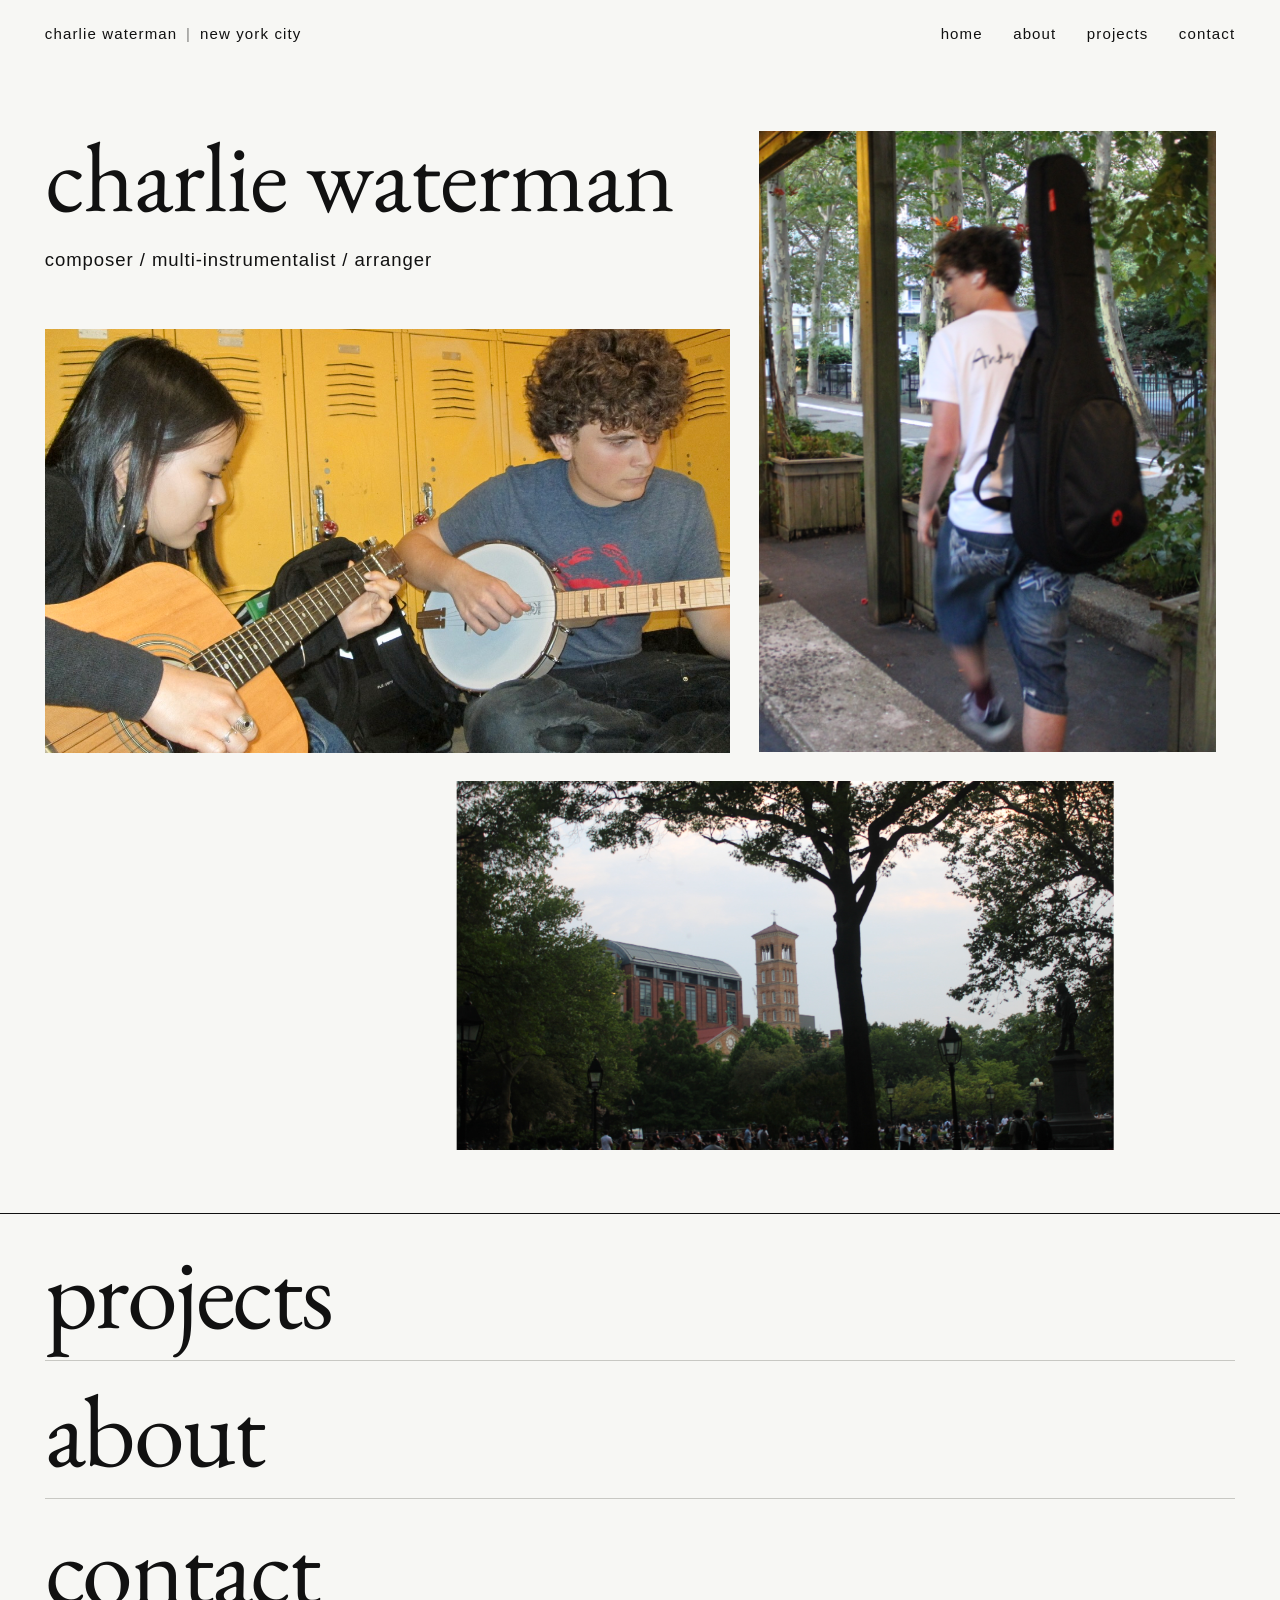
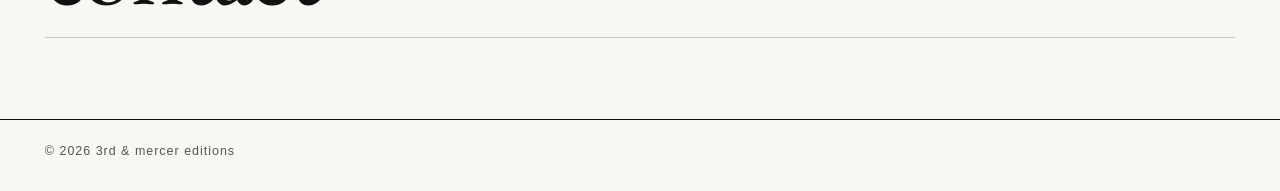
==== index.html @ 9fc470b0 "Update meta description for index.html" ====
<!DOCTYPE html>
<html lang="en">

<head>
    <meta charset="UTF-8">
    <meta name="viewport" content="width=device-width, initial-scale=1.0">

    <title>charlie waterman — composer</title>

    <link rel="icon" type="image/x-icon" href="favicon.ico">
<link rel="icon" type="image/png" sizes="32x32" href="favicon-32x32.png">
<link rel="apple-touch-icon" href="apple-touch-icon.png">
    
    <meta
        name="description"
        content="Official website of Charlie Waterman, a composer and musician based in New York. Site includes major compositions and an about/contact page."
    >

    <link rel="preconnect" href="https://fonts.googleapis.com">
    <link rel="preconnect" href="https://fonts.gstatic.com" crossorigin>

    <link
        href="https://fonts.googleapis.com/css2?family=EB+Garamond:wght@400;500&display=swap"
        rel="stylesheet"
    >

    <link rel="stylesheet" href="style.css">
</head>

<body>

    <header class="site-header">

        <div class="site-heading">
            <a href="index.html">charlie waterman</a>
            <span class="separator">|</span>
            <span>new york city</span>
        </div>

        <nav class="navigation">
            <a href="index.html">home</a>
            <a href="about.html">about</a>
            <a href="projects.html">projects</a>
            <a href="contact.html">contact</a>
        </nav>

    </header>

    <main>

        <section class="visual-grid">

            <div class="left-column">

                <div class="hero-title">
                    <h1>charlie waterman</h1>

                    <p>
                        composer / multi-instrumentalist / arranger
                    </p>
                </div>

                <div class="music-photo">
                    <img
                        src="images/home-music.jpg"
                        alt="Charlie Waterman and a friend playing music"
                    >
                </div>

            </div>

            <div class="right-column">

                <div class="candid-photo">
                    <img
                        src="images/charlie-candid.jpg"
                        alt="Charlie Waterman"
                    >
                </div>

                <div class="architecture-photo">
                    <img
                        src="images/charlie-architecture.jpg"
                        alt="Architecture in New York City"
                    >
                </div>

            </div>

        </section>


        <section class="home-links">

            <a href="projects.html" class="large-link">
                projects
            </a>

            <a href="about.html" class="large-link">
                about
            </a>

            <a href="contact.html" class="large-link">
                contact
            </a>

        </section>

    </main>


    <footer>
        <span>© 2026 3rd &amp; Mercer Editions</span>
    </footer>

</body>

</html>
---- style.css ----
/* =================================
   RESET
================================= */

* {
    margin: 0;
    padding: 0;
    box-sizing: border-box;
}

html {
    scroll-behavior: smooth;
}

body {
    background: #f7f7f4;
    color: #111111;

    font-family:
        "EB Garamond",
        "Times New Roman",
        Times,
        serif;

    line-height: 1.2;
}

img {
    display: block;

    width: 100%;
}

a {
    color: inherit;

    text-decoration: none;
}


/* =================================
   GLOBAL SPACING
================================= */

:root {
    --photo-gap: 2.25vw;
}


/* =================================
   HEADER
================================= */

.site-header {
    width: 100%;

    padding: 25px 3.5vw;

    display: flex;

    justify-content: space-between;

    align-items: baseline;
}

.site-heading {
    display: flex;

    align-items: baseline;

    gap: 0.55rem;

    font-family: Arial, Helvetica, sans-serif;

    font-size: 0.94rem;

    letter-spacing: 0.075em;

    text-transform: lowercase;
}

.separator {
    opacity: 0.5;
}

.navigation {
    display: flex;

    gap: 1.9rem;

    font-family: Arial, Helvetica, sans-serif;

    font-size: 0.94rem;

    letter-spacing: 0.075em;

    text-transform: lowercase;
}

.site-heading a,
.navigation a {
    transition: opacity 0.25s ease;
}

.site-heading a:hover,
.navigation a:hover {
    opacity: 0.45;
}


/* =================================
   HOMEPAGE — GRID
================================= */

.visual-grid {
    padding: 5vh 3.5vw 7vh;

    display: grid;

    grid-template-columns:
        minmax(0, 1.18fr)
        minmax(0, 0.82fr);

    column-gap: var(--photo-gap);

    align-items: start;

    overflow: visible;
}

.left-column {
    width: 100%;
}

.right-column {
    width: 100%;

    display: flex;

    flex-direction: column;

    align-items: flex-start;
}


/* =================================
   HOMEPAGE — TITLE
================================= */

.hero-title {
    padding-top: 2vh;
}

.hero-title h1 {
    font-size: clamp(4rem, 7.7vw, 8.3rem);

    font-weight: 400;

    line-height: 0.92;

    letter-spacing: -0.01em;

    white-space: nowrap;
}

.hero-title p {
    margin-top: 3vh;

    font-family: Arial, Helvetica, sans-serif;

    font-size: clamp(1.08rem, 1.45vw, 1.35rem);

    letter-spacing: 0.05em;

    text-transform: lowercase;
}


/* =================================
   HOMEPAGE — MUSIC PHOTO
================================= */

.music-photo {
    width: 100%;

    margin-top: 6.5vh;

    position: relative;

    z-index: 1;
}

.music-photo img {
    width: 100%;

    aspect-ratio: 1.62 / 1;

    object-fit: cover;

    object-position: center 42%;
}


/* =================================
   HOMEPAGE — CANDID PHOTO
================================= */

.candid-photo {
    width: 96%;

    height: 69vh;

    min-height: 565px;

    margin-top: 2vh;

    position: relative;

    z-index: 3;
}

.candid-photo img {
    width: 100%;

    height: 100%;

    object-fit: cover;

    object-position: 64% center;
}


/* =================================
   HOMEPAGE — ARCHITECTURE PHOTO
================================= */

.architecture-photo {
    width: 138%;

    margin-top: var(--photo-gap);

    transform: translateX(-46%);

    position: relative;

    z-index: 2;
}

.architecture-photo img {
    width: 100%;

    aspect-ratio: 1.78 / 1;

    object-fit: cover;

    object-position: center 27%;
}


/* =================================
   HOMEPAGE — LINKS
================================= */

.home-links {
    border-top: 1px solid #111111;

    padding: 1vh 3.5vw 9vh;
}

.large-link {
    display: block;

    padding: 2.5vh 0;

    border-bottom: 1px solid #c8c8c3;

    font-size: clamp(3.5rem, 8vw, 8rem);

    line-height: 0.9;

    letter-spacing: -0.025em;

    transition:
        padding-left 0.35s ease,
        opacity 0.35s ease;
}

.large-link:hover {
    padding-left: 2vw;
}


/* =================================
   ABOUT — MAIN
================================= */

.about-main {
    padding: 3vh 3.5vw 10vh;
}


/* =================================
   ABOUT — HERO
================================= */

.about-hero {
    position: relative;

    min-height: 100vh;

    padding-bottom: 10vh;
}

.about-title {
    position: relative;

    z-index: 5;

    font-size: clamp(5rem, 11vw, 11rem);

    font-weight: 400;

    line-height: 0.85;

    letter-spacing: -0.025em;

    margin-bottom: 5vh;
}


/* =================================
   ABOUT — WTC PHOTO
================================= */

.about-photo-primary {
    position: absolute;

    top: 13vh;

    right: 0;

    width: 84%;

    height: 78vh;

    overflow: hidden;

    z-index: 1;
}

.about-photo-primary img {
    width: 100%;

    height: 100%;

    object-fit: cover;

    object-position: center center;

    opacity: 0.94;
}

.about-photo-primary::after {
    content: "";

    position: absolute;

    inset: 0;

    background:
        linear-gradient(
            90deg,
            rgba(247, 247, 244, 0.98) 0%,
            rgba(247, 247, 244, 0.94) 15%,
            rgba(247, 247, 244, 0.78) 32%,
            rgba(247, 247, 244, 0.48) 52%,
            rgba(247, 247, 244, 0.16) 73%,
            rgba(247, 247, 244, 0.02) 100%
        );
}

.about-photo-primary::before {
    content: "";

    position: absolute;

    inset: 0;

    z-index: 1;

    background:
        linear-gradient(
            180deg,
            rgba(247, 247, 244, 0.00) 62%,
            rgba(247, 247, 244, 0.12) 74%,
            rgba(247, 247, 244, 0.55) 90%,
            rgba(247, 247, 244, 1.00) 100%
        );
}


/* =================================
   ABOUT — BIO
================================= */

.about-bio {
    position: relative;

    z-index: 5;

    width: min(760px, 57vw);

    margin-top: 13vh;

    margin-left: 2vw;
}

.about-bio p {
    font-size: clamp(1.25rem, 1.8vw, 1.65rem);

    line-height: 1.35;
}

.about-bio .about-intro {
    font-size: clamp(1.8rem, 2.8vw, 2.75rem);

    line-height: 1.12;

    letter-spacing: -0.018em;

    margin-bottom: 4vh;
}

.cv-link {
    display: inline-block;

    position: relative;

    z-index: 10;

    margin-top: 4vh;

    font-family: Arial, Helvetica, sans-serif;

    font-size: 0.9rem;

    letter-spacing: 0.08em;

    text-transform: lowercase;

    border-bottom: 1px solid #111111;

    padding-bottom: 3px;
}

.cv-link:hover {
    color: #24364b;
}


/* =================================
   ABOUT — CV AREA
================================= */

.about-lower {
    position: relative;

    padding-top: 3vh;

    padding-bottom: 5vh;
}

.cv-section {
    width: 70%;

    max-width: 900px;

    margin: 0 auto;

    position: relative;

    z-index: 4;
}

.cv-heading {
    display: flex;

    justify-content: space-between;

    align-items: baseline;

    margin-bottom: 2vh;

    font-family: Arial, Helvetica, sans-serif;

    font-size: 0.82rem;

    letter-spacing: 0.075em;

    text-transform: lowercase;
}

.cv-heading a {
    border-bottom: 1px solid #111111;

    padding-bottom: 2px;
}

.cv-heading a:hover {
    color: #24364b;
}


/* =================================
   ABOUT — SCROLLABLE CV
================================= */

.cv-pages {
    width: 100%;

    height: 650px;

    overflow-y: auto;

    overflow-x: hidden;

    padding: 20px;

    background: #deded9;

    border: 1px solid #bcbcb6;

    scrollbar-width: thin;
}

.cv-page {
    width: 100%;

    display: flex;

    justify-content: center;

    margin-bottom: 18px;
}

.cv-page:last-child {
    margin-bottom: 0;
}

.cv-page canvas {
    display: block;

    max-width: 100%;

    height: auto;

    background: #ffffff;

    box-shadow:
        0 1px 5px rgba(0, 0, 0, 0.16);
}

.cv-loading,
.cv-error {
    padding: 5vh 2vw;

    font-family: Arial, Helvetica, sans-serif;

    font-size: 0.8rem;

    letter-spacing: 0.06em;

    text-transform: lowercase;
}

.cv-error a {
    display: inline-block;

    margin-top: 2vh;

    border-bottom: 1px solid #111111;
}


/* =================================
   PROJECTS — MAIN
================================= */

.projects-main {
    padding: 4vh 5vw 12vh;
}

.projects-header,
.projects-list,
.projects-future {
    width: 100%;

    max-width: 1220px;

    margin-left: auto;

    margin-right: auto;
}


/* =================================
   PROJECTS — HEADER
================================= */

.projects-header {
    padding-top: 2vh;

    padding-bottom: 5vh;
}

.projects-header h1 {
    font-size: clamp(5rem, 10vw, 10.5rem);

    font-weight: 400;

    line-height: 0.9;

    letter-spacing: -0.03em;
}

.projects-header-note {
    margin-top: 7vh;

    display: flex;

    align-items: baseline;

    justify-content: flex-start;

    gap: 1.5rem;

    font-family: Arial, Helvetica, sans-serif;

    font-size: 0.78rem;

    letter-spacing: 0.09em;

    text-transform: lowercase;
}


/* =================================
   PROJECTS — LIST
================================= */

.projects-list {
    border-top: 1px solid #111111;
}

.project {
    display: block;

    width: 100%;

    padding: 6vh 0;

    border-bottom: 1px solid #bdbdb7;
}


/* =================================
   PROJECTS — FEATURED
================================= */

.project-featured-layout {
    display: grid;

    grid-template-columns:
        minmax(0, 1.25fr)
        minmax(320px, 0.75fr);

    column-gap: 4vw;

    align-items: center;
}


/* =================================
   PROJECTS — TITLE
================================= */

.project-main {
    width: 100%;
}

.project-main h2 {
    width: 100%;

    max-width: 1050px;

    font-size: clamp(3.2rem, 5.6vw, 6.5rem);

    font-weight: 400;

    line-height: 0.93;

    letter-spacing: -0.025em;

    transition: transform 0.35s ease;
}

.project:hover .project-main h2 {
    transform: translateX(0.6vw);
}


/* =================================
   PROJECTS — META
================================= */

.project-meta {
    margin-top: 2.7vh;

    display: flex;

    align-items: baseline;

    flex-wrap: wrap;

    gap: 0.7rem 1.7rem;

    font-family: Arial, Helvetica, sans-serif;

    font-size: 0.76rem;

    letter-spacing: 0.075em;

    text-transform: lowercase;

    font-style: normal;
}


/* =================================
   PROJECTS — DESCRIPTION
================================= */

.project-description {
    max-width: 680px;

    margin-top: 2.5vh;

    font-size: clamp(1.05rem, 1.35vw, 1.3rem);

    line-height: 1.38;

    font-style: italic;

    color: #323230;
}

.project-description-wide {
    max-width: none;

    width: 100%;

    white-space: nowrap;
}


/* =================================
   PROJECTS — LINKS
================================= */

.project-media {
    margin-top: 3vh;

    display: flex;

    align-items: baseline;

    flex-direction: row;

    flex-wrap: wrap;

    gap: 1.7rem;

    font-family: Arial, Helvetica, sans-serif;

    font-size: 0.74rem;

    letter-spacing: 0.075em;

    text-transform: lowercase;

    font-style: normal;
}

.project-link {
    display: inline-block;

    border-bottom: 1px solid #111111;

    padding-bottom: 3px;

    transition:
        color 0.25s ease,
        transform 0.25s ease;
}

.project-link:hover {
    color: #24364b;

    transform: translateX(3px);
}


/* =================================
   PROJECTS — VIDEO
================================= */

.project-video-block {
    width: 100%;

    align-self: center;
}

.youtube-player {
    width: 100%;

    aspect-ratio: 16 / 9;

    background: #111111;

    overflow: hidden;
}

.youtube-player iframe {
    display: block;

    width: 100%;

    height: 100%;

    border: 0;
}

.video-caption {
    display: inline-block;

    margin-top: 1rem;

    font-family: Arial, Helvetica, sans-serif;

    font-size: 0.72rem;

    letter-spacing: 0.075em;

    text-transform: lowercase;

    border-bottom: 1px solid #111111;

    padding-bottom: 3px;

    transition:
        color 0.25s ease,
        transform 0.25s ease;
}

.video-caption:hover {
    color: #24364b;

    transform: translateX(3px);
}


/* =================================
   PROJECTS — END NOTE
================================= */

.projects-future {
    margin-top: 8vh;

    text-align: right;
}

.projects-future p {
    font-size: clamp(2rem, 4vw, 4.5rem);

    line-height: 1;

    letter-spacing: -0.02em;

    color: #54544f;
}


/* =================================
   CONTACT — MAIN
================================= */

.contact-main {
    padding: 4vh 5vw 12vh;
}

.contact-header,
.contact-content {
    width: 100%;

    max-width: 1220px;

    margin-left: auto;

    margin-right: auto;
}


/* =================================
   CONTACT — HEADER
================================= */

.contact-header {
    padding-top: 2vh;

    padding-bottom: 5vh;
}

.contact-header h1 {
    font-size: clamp(5rem, 10vw, 10.5rem);

    font-weight: 400;

    line-height: 0.9;

    letter-spacing: -0.03em;
}

.contact-header-note {
    margin-top: 7vh;

    font-family: Arial, Helvetica, sans-serif;

    font-size: 0.78rem;

    letter-spacing: 0.09em;

    text-transform: lowercase;
}


/* =================================
   CONTACT — CONTENT
================================= */

.contact-content {
    border-top: 1px solid #111111;

    padding-top: 6vh;

    display: grid;

    grid-template-columns:
        minmax(0, 0.88fr)
        minmax(0, 1.12fr);

    column-gap: 6vw;

    align-items: start;
}


/* =================================
   CONTACT — INTRO
================================= */

.contact-form-area {
    width: 100%;
}

.contact-intro {
    max-width: 560px;

    margin-bottom: 6vh;

    font-size: clamp(2.2rem, 3.2vw, 3.4rem);

    line-height: 1.05;

    letter-spacing: -0.02em;
}


/* =================================
   CONTACT — FORM
================================= */

.contact-form {
    width: 100%;
}

.form-field {
    width: 100%;

    margin-bottom: 4vh;
}

.form-field label {
    display: block;

    margin-bottom: 1rem;

    font-family: Arial, Helvetica, sans-serif;

    font-size: 0.74rem;

    letter-spacing: 0.09em;

    text-transform: lowercase;
}

.form-field input,
.form-field textarea {
    display: block;

    width: 100%;

    border: 0;

    border-bottom: 1px solid #8d8d88;

    border-radius: 0;

    outline: none;

    padding: 0.4rem 0 0.8rem;

    background: transparent;

    color: #111111;

    font-family:
        "EB Garamond",
        "Times New Roman",
        Times,
        serif;

    font-size: 1.4rem;

    line-height: 1.35;

    transition: border-color 0.25s ease;

    -webkit-appearance: none;

    appearance: none;
}

.form-field textarea {
    min-height: 165px;

    resize: vertical;
}

.form-field input:focus,
.form-field textarea:focus {
    border-bottom-color: #111111;
}


/* =================================
   CONTACT — BUTTON
================================= */

.contact-form button {
    display: inline-block;

    appearance: none;

    border: 0;

    border-bottom: 1px solid #111111;

    border-radius: 0;

    padding: 0 0 4px;

    background: transparent;

    color: #111111;

    cursor: pointer;

    font-family: Arial, Helvetica, sans-serif;

    font-size: 0.78rem;

    letter-spacing: 0.09em;

    text-transform: lowercase;

    transition:
        color 0.25s ease,
        transform 0.25s ease;
}

.contact-form button:hover {
    color: #24364b;

    transform: translateX(3px);
}


/* =================================
   CONTACT — PHOTO COLLAGE
================================= */

.contact-images {
    /*
       SAME gap above and to the left
       of the party photograph.
    */

    --contact-gap: 1.4rem;

    width: 100%;

    position: relative;

    min-height: 820px;
}


/* =================================
   CONTACT — PRIMARY / TENNIS COURTS
================================= */

.contact-photo-primary {
    /*
       Slightly smaller than the full
       right-hand column.
    */

    width: 88%;

    margin-left: auto;

    position: relative;

    z-index: 1;
}

.contact-photo-primary img {
    width: 100%;

    height: 385px;

    object-fit: cover;

    object-position: center 48%;
}


/* =================================
   CONTACT — SUBWAY
================================= */

.contact-photo-secondary {
    /*
       Deliberately intersects with
       the lower-left section of the
       tennis-court photograph.
    */

    width: 40%;

    position: absolute;

    left: 0;

    top: 300px;

    z-index: 3;
}

.contact-photo-secondary img {
    width: 100%;

    height: 280px;

    object-fit: cover;

    object-position: center center;
}


/* =================================
   CONTACT — PARTY
================================= */

.contact-photo-tertiary {
    /*
       Top-left position is fixed relative
       to the other photographs.

       It therefore does NOT move closer
       to either image as it gets larger.
    */

    width: 55%;

    position: absolute;

    left: calc(40% + var(--contact-gap));

    top: calc(385px + var(--contact-gap));

    z-index: 2;
}

.contact-photo-tertiary img {
    /*
       Larger image that extends farther
       to the right and downward.
    */

    width: 100%;

    height: 345px;

    object-fit: cover;

    object-position: center center;
}


/* =================================
   FOOTER
================================= */

footer {
    border-top: 1px solid #111111;

    padding: 24px 3.5vw 32px;

    font-family: Arial, Helvetica, sans-serif;

    font-size: 0.78rem;

    letter-spacing: 0.08em;

    text-transform: lowercase;

    color: #555555;
}


/* =================================
   MOBILE
================================= */

@media (max-width: 700px) {

    :root {
        --photo-gap: 2.5vw;
    }


    /* HEADER */

    .site-header {
        padding: 20px;

        align-items: flex-start;
    }

    .site-heading {
        font-size: 0.67rem;

        gap: 0.3rem;
    }

    .navigation {
        font-size: 0.67rem;

        gap: 1rem;

        flex-wrap: wrap;

        justify-content: flex-end;
    }


    /* =================================
       HOMEPAGE
    ================================= */

    .visual-grid {
        padding: 7vh 20px 9vh;

        grid-template-columns: 1fr;

        row-gap: 6vh;
    }

    .hero-title {
        padding-top: 0;
    }

    .hero-title h1 {
        font-size: 16.5vw;

        white-space: nowrap;
    }

    .hero-title p {
        margin-top: 3vh;

        font-size: 0.86rem;

        line-height: 1.4;
    }

    .music-photo {
        margin-top: 6vh;
    }

    .music-photo img {
        aspect-ratio: 1.5 / 1;

        object-position: center 42%;
    }

    .right-column {
        align-items: flex-start;
    }

    .candid-photo {
        width: 84%;

        height: 103vw;

        min-height: 0;

        margin-top: 0;

        transform: translateX(12%);
    }

    .architecture-photo {
        width: 98%;

        margin-top: var(--photo-gap);

        transform: translateX(-8%);
    }

    .architecture-photo img {
        aspect-ratio: 1.7 / 1;

        object-position: center 27%;
    }

    .home-links {
        padding-left: 20px;

        padding-right: 20px;
    }

    .large-link {
        font-size: 17vw;
    }

    .large-link:hover {
        padding-left: 0;
    }


    /* =================================
       ABOUT
    ================================= */

    .about-main {
        padding: 5vh 20px 9vh;
    }

    .about-hero {
        min-height: auto;

        padding-bottom: 8vh;
    }

    .about-title {
        font-size: 24vw;

        margin-bottom: 6vh;
    }

    .about-photo-primary {
        position: relative;

        top: auto;

        right: auto;

        width: 100%;

        height: 52vh;
    }

    .about-photo-primary::after {
        background:
            linear-gradient(
                180deg,
                rgba(247, 247, 244, 0.05) 0%,
                rgba(247, 247, 244, 0.20) 38%,
                rgba(247, 247, 244, 0.78) 76%,
                rgba(247, 247, 244, 1.00) 100%
            );
    }

    .about-photo-primary::before {
        display: none;
    }

    .about-bio {
        width: 94%;

        margin-top: -17vh;

        margin-left: 3%;

        padding: 22px;

        background: rgba(247, 247, 244, 0.91);
    }

    .about-bio .about-intro {
        font-size: 1.75rem;

        line-height: 1.15;

        margin-bottom: 3vh;
    }

    .about-bio p {
        font-size: 1.12rem;

        line-height: 1.4;
    }

    .cv-link {
        margin-top: 3vh;
    }

    .about-lower {
        padding-top: 4vh;
    }

    .cv-section {
        width: 88%;

        max-width: none;

        margin: 0 auto;
    }

    .cv-pages {
        height: 60vh;

        padding: 10px;
    }

    .cv-page {
        margin-bottom: 10px;
    }


    /* =================================
       PROJECTS
    ================================= */

    .projects-main {
        padding: 5vh 20px 10vh;
    }

    .projects-header {
        padding-top: 0;

        padding-bottom: 4vh;
    }

    .projects-header h1 {
        font-size: 23vw;

        line-height: 0.9;
    }

    .projects-header-note {
        margin-top: 6vh;

        gap: 1rem;

        font-size: 0.68rem;
    }

    .project {
        padding: 5vh 0;
    }

    .project-featured-layout {
        grid-template-columns: 1fr;

        row-gap: 4vh;
    }

    .project-main h2 {
        max-width: none;

        font-size: 12vw;

        line-height: 0.95;
    }

    .project:hover .project-main h2 {
        transform: none;
    }

    .project-meta {
        margin-top: 2vh;

        gap: 0.6rem 1rem;

        font-size: 0.66rem;
    }

    .project-description {
        max-width: 95%;

        margin-top: 2vh;

        font-size: 1.08rem;
    }

    .project-description-wide {
        width: 95%;

        white-space: normal;
    }

    .project-media {
        margin-top: 2.5vh;

        gap: 1.4rem;

        font-size: 0.67rem;
    }

    .video-caption {
        font-size: 0.67rem;
    }

    .projects-future {
        margin-top: 7vh;

        text-align: right;
    }

    .projects-future p {
        font-size: 10vw;
    }


    /* =================================
       CONTACT
    ================================= */

    .contact-main {
        padding: 5vh 20px 10vh;
    }

    .contact-header {
        padding-top: 0;

        padding-bottom: 4vh;
    }

    .contact-header h1 {
        font-size: 23vw;

        line-height: 0.9;
    }

    .contact-header-note {
        margin-top: 6vh;

        max-width: 90%;

        font-size: 0.68rem;

        line-height: 1.5;
    }

    .contact-content {
        grid-template-columns: 1fr;

        row-gap: 7vh;

        padding-top: 5vh;
    }

    .contact-intro {
        max-width: 95%;

        margin-bottom: 5vh;

        font-size: 2.1rem;
    }

    .form-field {
        margin-bottom: 3.5vh;
    }

    .form-field input,
    .form-field textarea {
        font-size: 1.2rem;
    }


    /* =================================
       CONTACT — MOBILE COLLAGE
    ================================= */

    .contact-images {
        --contact-gap: 0.9rem;

        min-height: 630px;
    }


    /* PRIMARY */

    .contact-photo-primary {
        width: 90%;

        margin-left: auto;
    }

    .contact-photo-primary img {
        height: 265px;
    }


    /* SUBWAY */

    .contact-photo-secondary {
        width: 43%;

        left: 0;

        top: 205px;
    }

    .contact-photo-secondary img {
        height: 205px;
    }


    /* PARTY */

    .contact-photo-tertiary {
        width: 52%;

        left: calc(43% + var(--contact-gap));

        top: calc(265px + var(--contact-gap));
    }

    .contact-photo-tertiary img {
        height: 230px;
    }


    /* FOOTER */

    footer {
        padding-left: 20px;

        padding-right: 20px;

        font-size: 0.7rem;
    }

}
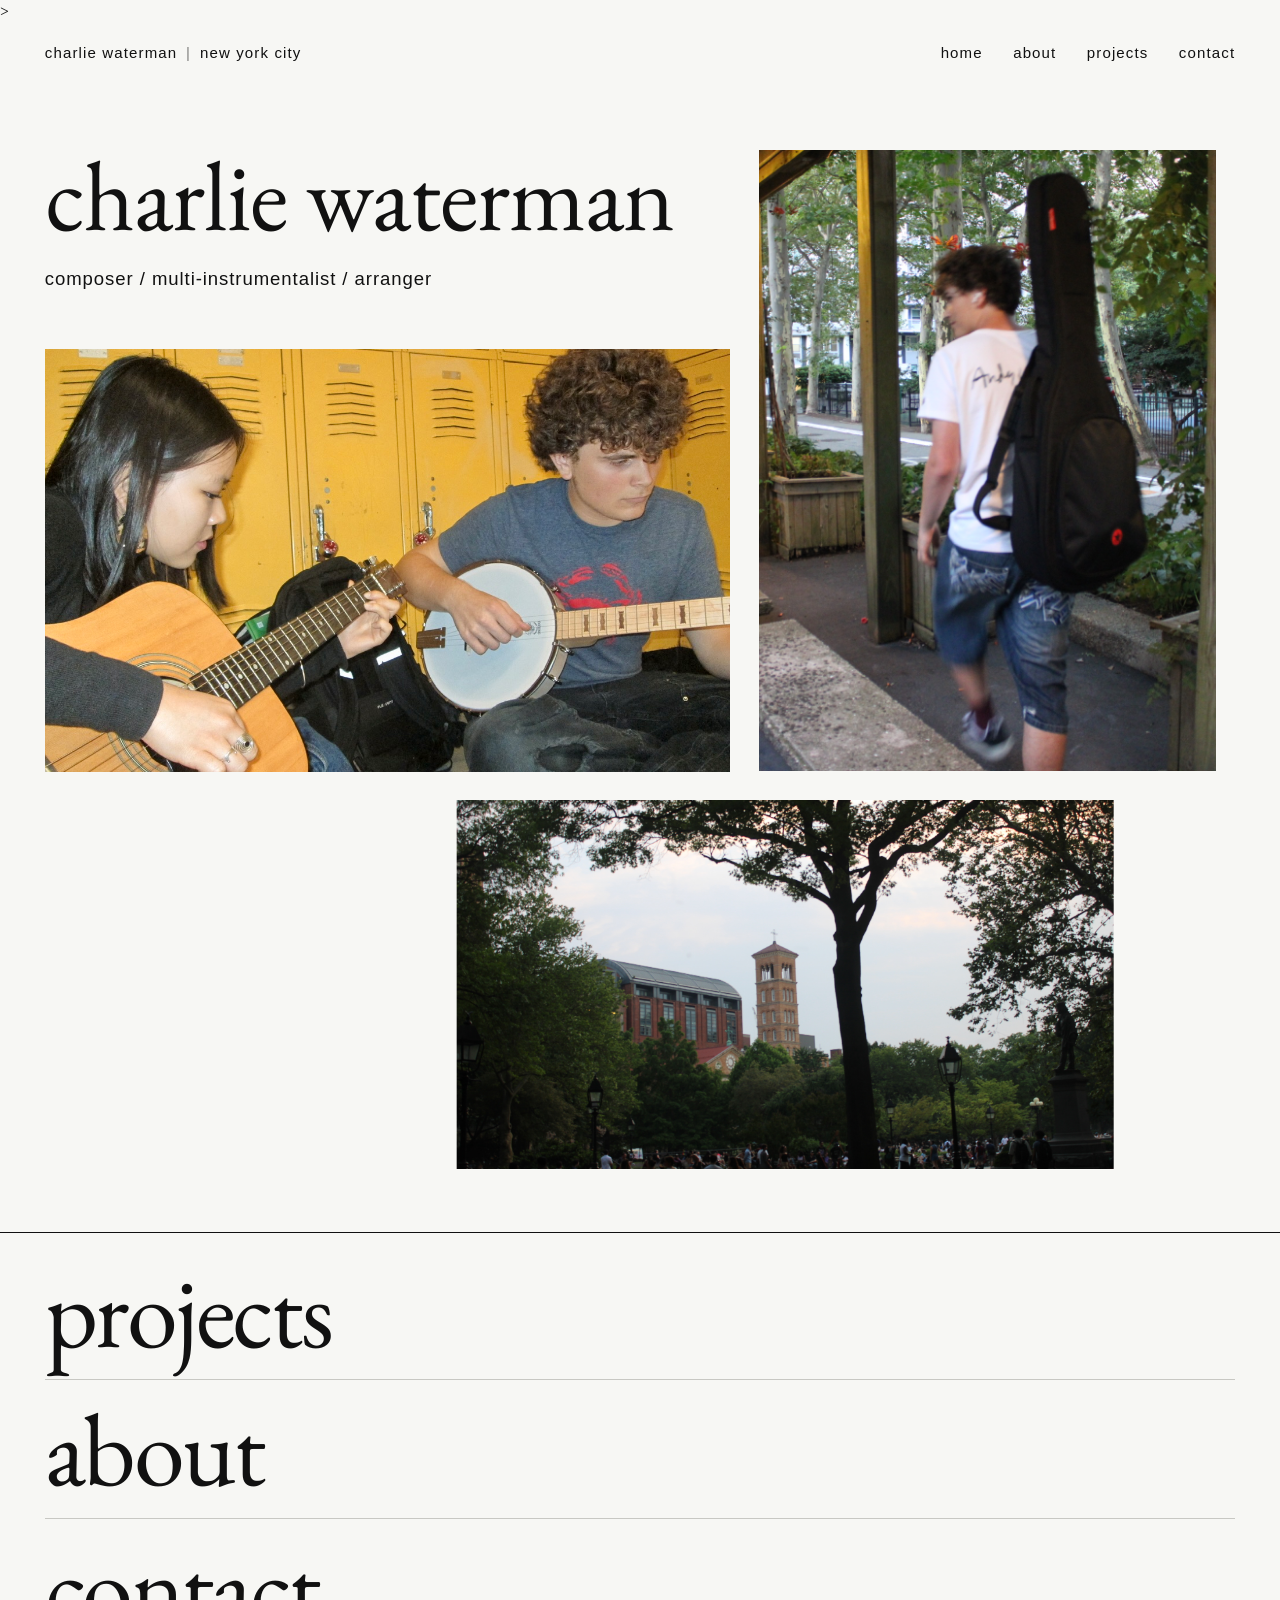
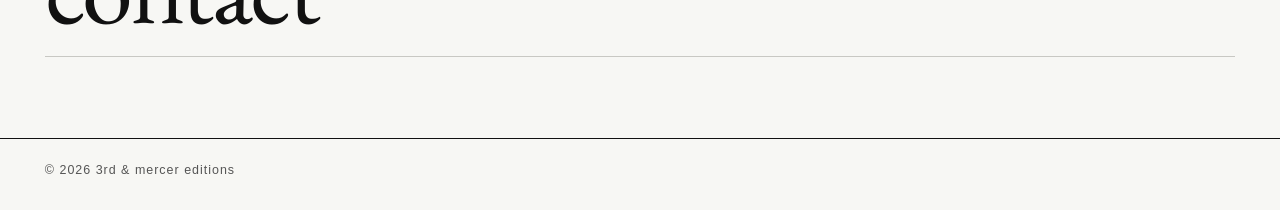
==== commit a163e950: "Add canonical link to index.html" ====
--- a/index.html
+++ b/index.html
@@ -14,8 +14,9 @@
     <meta
         name="description"
         content="Official website of Charlie Waterman, a composer and musician based in New York. Site includes major compositions and an about/contact page."
+       
+        <link rel="canonical" href="https://charliewaterman.com/">
     >
-
     <link rel="preconnect" href="https://fonts.googleapis.com">
     <link rel="preconnect" href="https://fonts.gstatic.com" crossorigin>
 
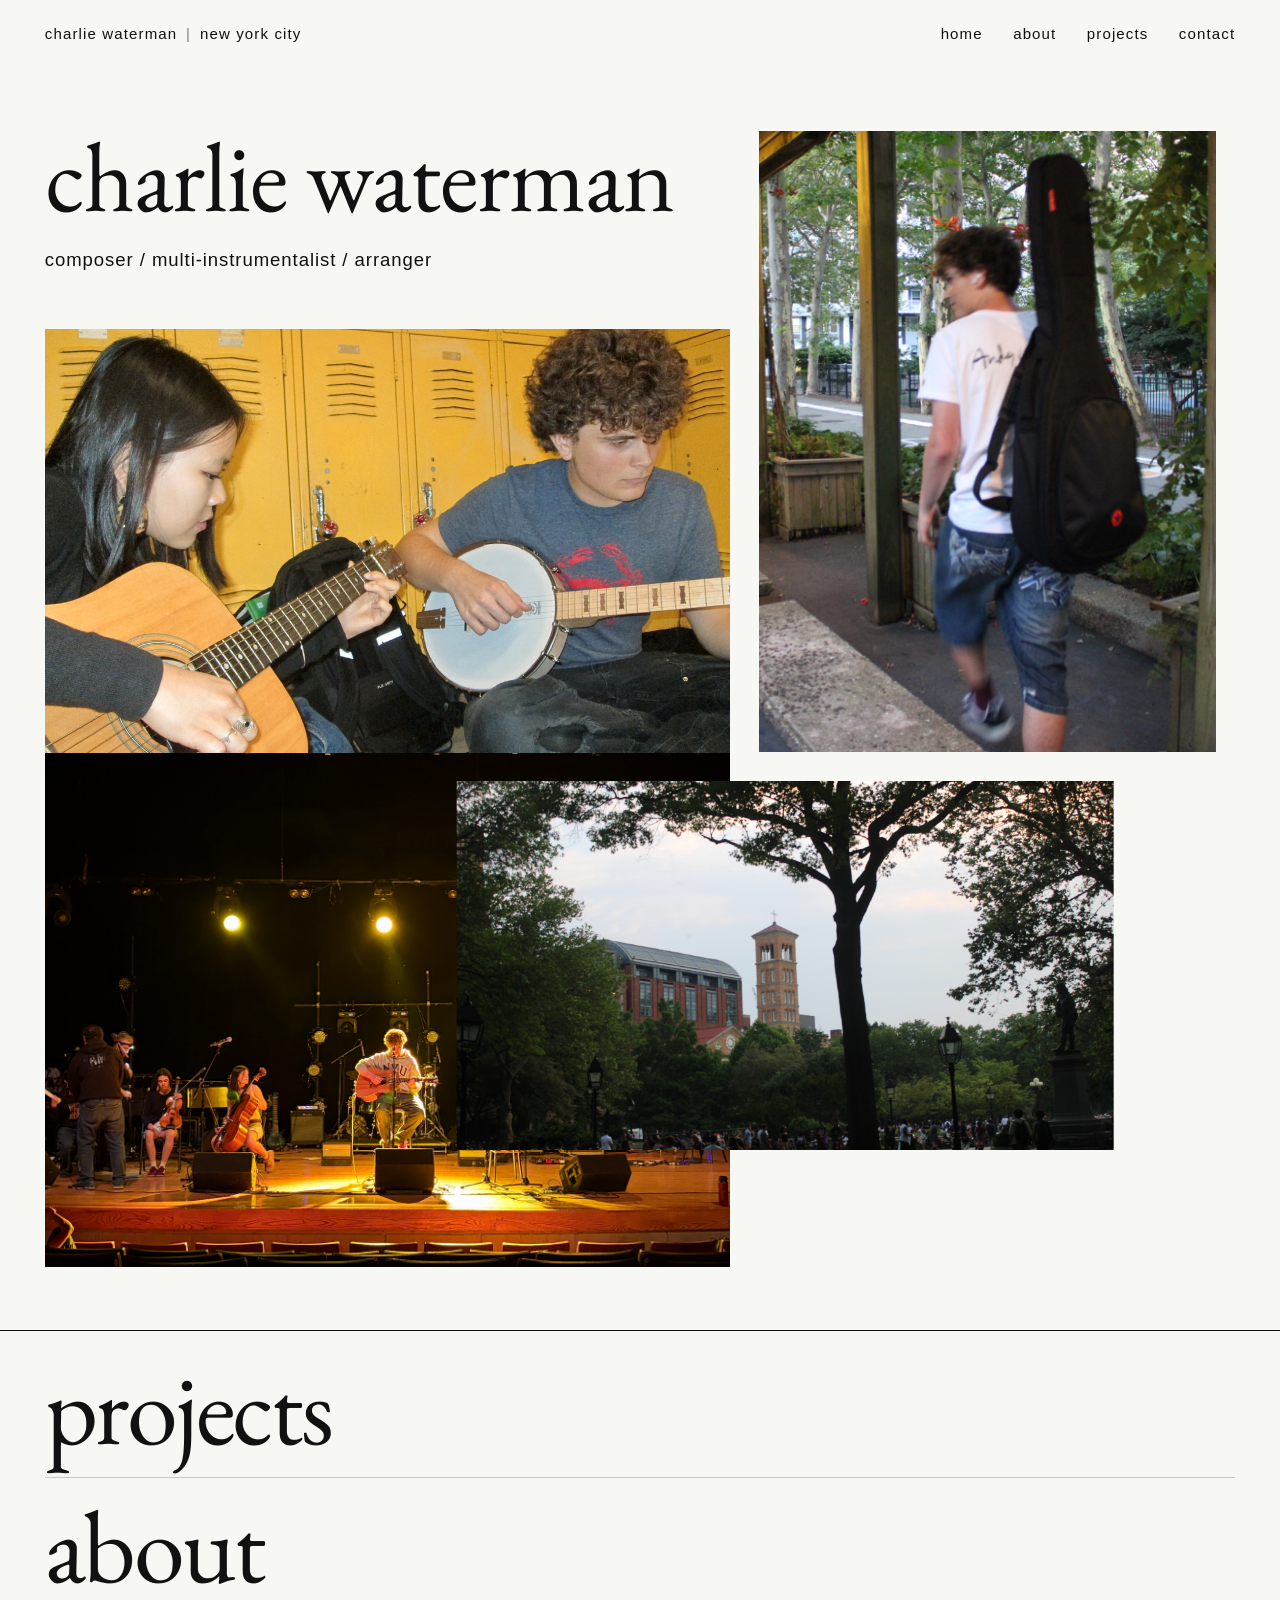
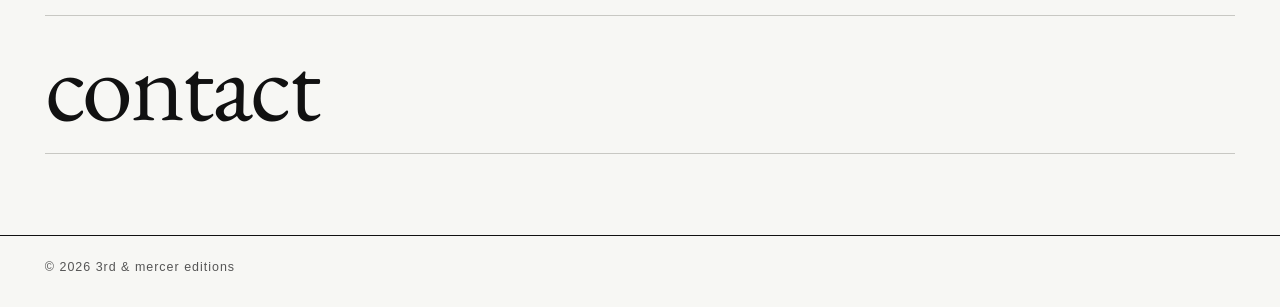
==== commit c7d8842b: "Revise meta description and add photo sections Updated meta description and added new image sections" ====
--- a/index.html
+++ b/index.html
@@ -8,15 +8,14 @@
     <title>charlie waterman — composer</title>
 
     <link rel="icon" type="image/x-icon" href="favicon.ico">
-<link rel="icon" type="image/png" sizes="32x32" href="favicon-32x32.png">
-<link rel="apple-touch-icon" href="apple-touch-icon.png">
-    
+    <link rel="icon" type="image/png" sizes="32x32" href="favicon-32x32.png">
+    <link rel="apple-touch-icon" href="apple-touch-icon.png">
+
     <meta
         name="description"
-        content="Official website of Charlie Waterman, a composer and musician based in New York. Site includes major compositions and an about/contact page."
-       
-        <link rel="canonical" href="https://charliewaterman.com/">
+        content="Charlie Waterman — composer, multi-instrumentalist, and arranger."
     >
+
     <link rel="preconnect" href="https://fonts.googleapis.com">
     <link rel="preconnect" href="https://fonts.gstatic.com" crossorigin>
 
@@ -47,6 +46,7 @@
 
     </header>
 
+
     <main>
 
         <section class="visual-grid">
@@ -54,36 +54,65 @@
             <div class="left-column">
 
                 <div class="hero-title">
+
                     <h1>charlie waterman</h1>
 
                     <p>
                         composer / multi-instrumentalist / arranger
                     </p>
+
                 </div>
 
+
+                <!-- MUSIC PHOTO -->
+
                 <div class="music-photo">
+
                     <img
                         src="images/home-music.jpg"
                         alt="Charlie Waterman and a friend playing music"
                     >
+
+                </div>
+
+
+                <!-- NEW PERFORMANCE PHOTO -->
+
+                <div class="performance-photo">
+
+                    <img
+                        src="images/home-performance.jpg"
+                        alt="Musicians performing on stage"
+                    >
+
                 </div>
 
             </div>
 
+
             <div class="right-column">
 
+                <!-- CANDID -->
+
                 <div class="candid-photo">
+
                     <img
                         src="images/charlie-candid.jpg"
                         alt="Charlie Waterman"
                     >
+
                 </div>
 
+
+                <!-- ARCHITECTURE -->
+
                 <div class="architecture-photo">
+
                     <img
                         src="images/charlie-architecture.jpg"
                         alt="Architecture in New York City"
                     >
+
                 </div>
 
             </div>
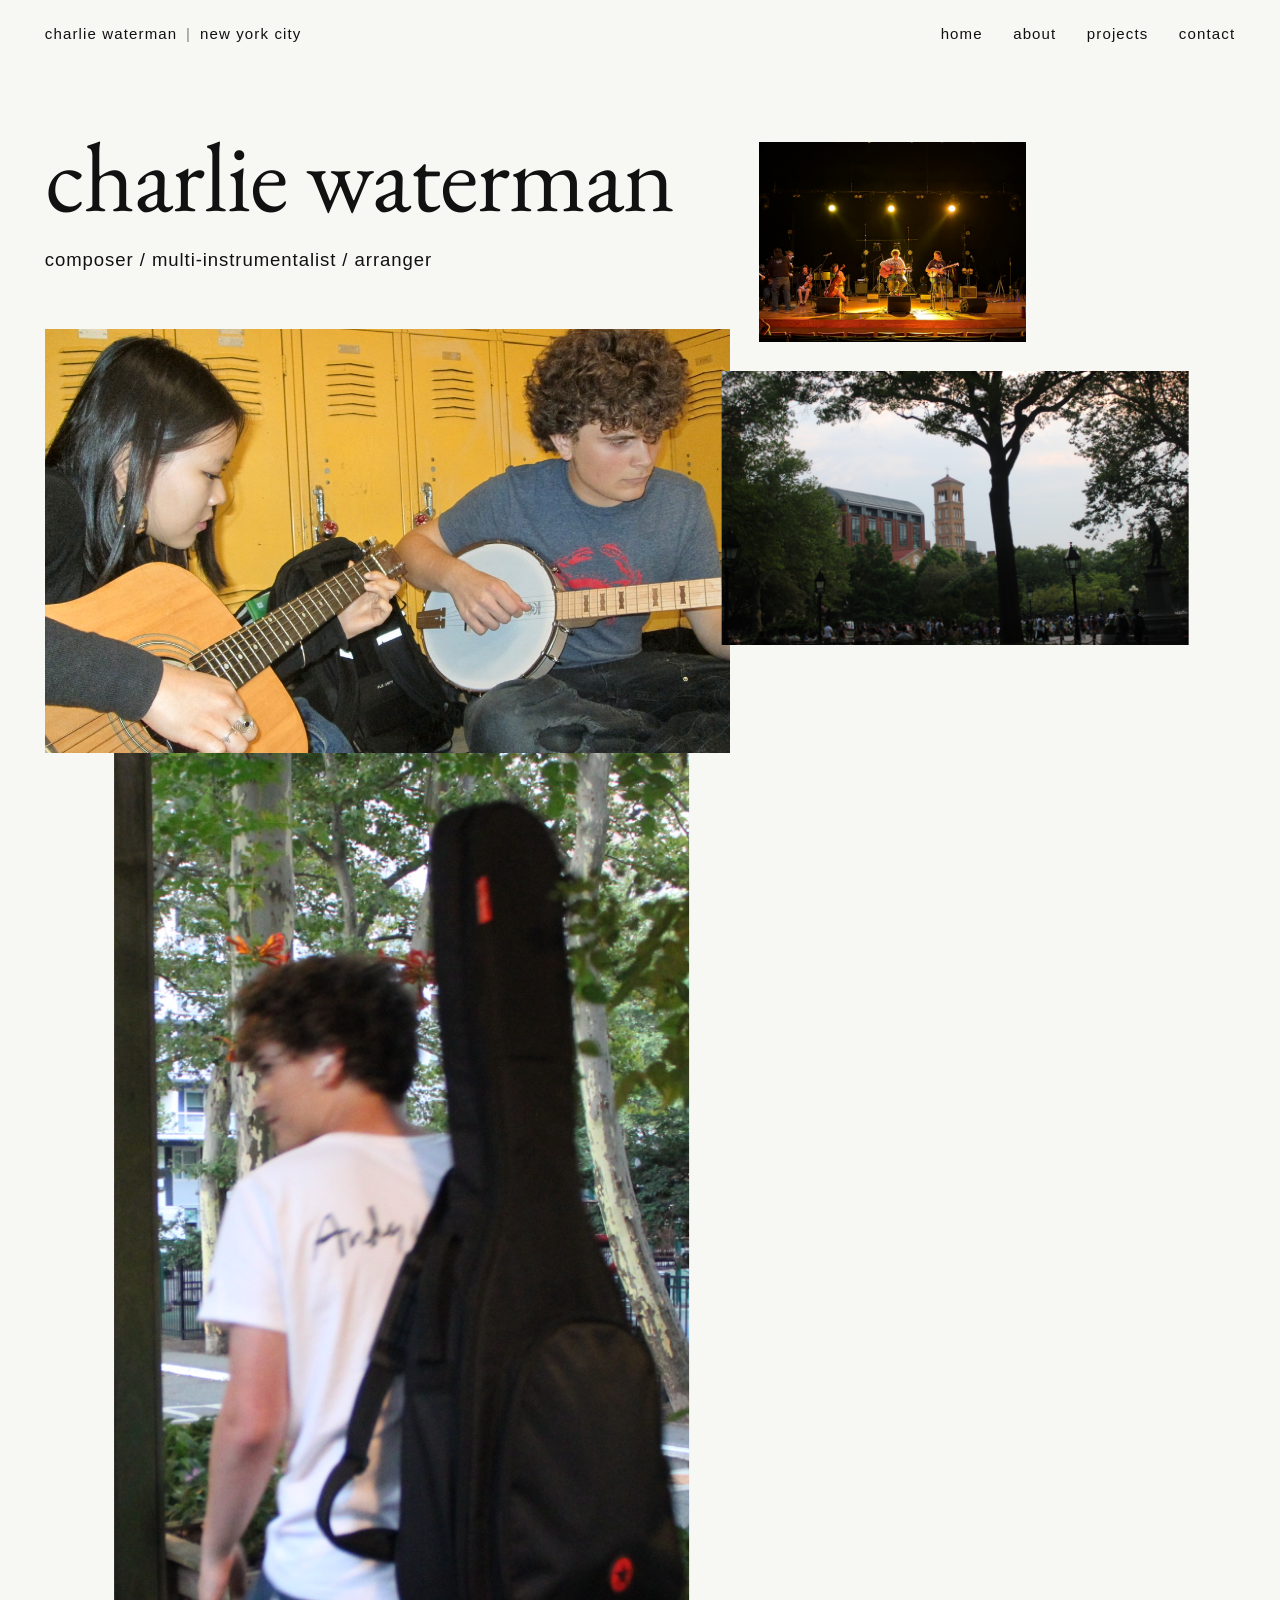
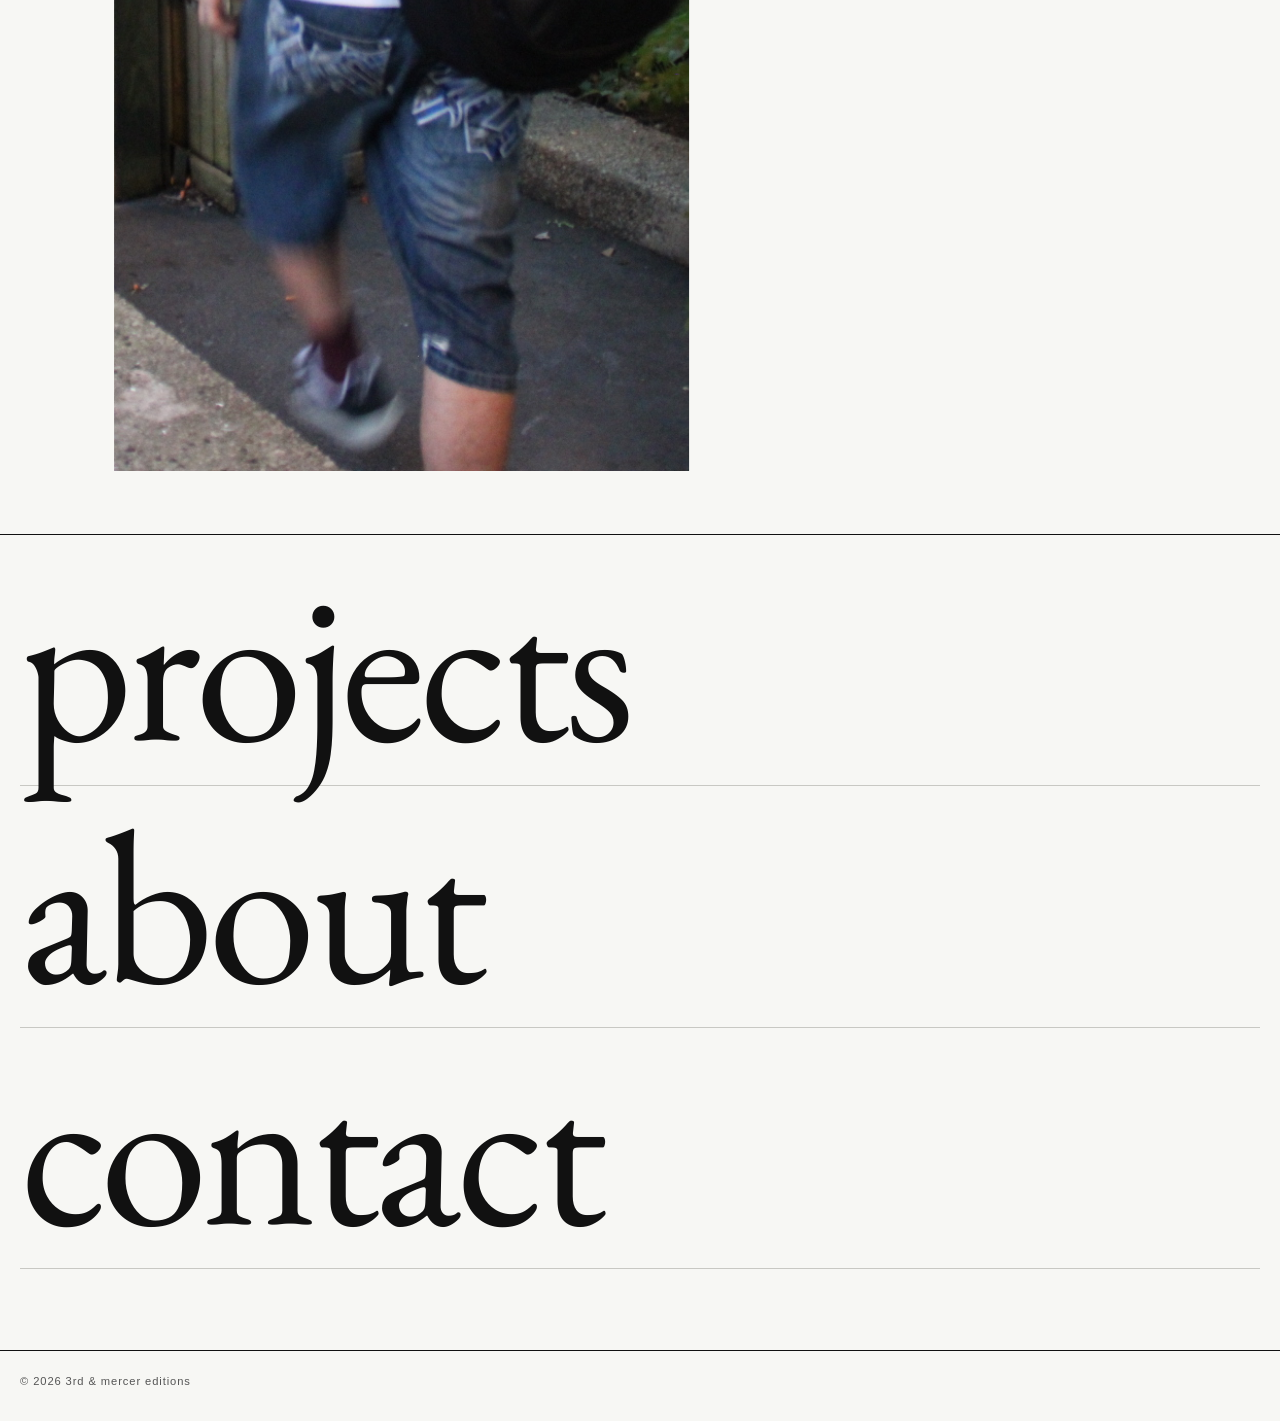
==== commit e46b397d: "Update index.html" ====
--- a/index.html
+++ b/index.html
@@ -51,32 +51,52 @@
 
         <section class="visual-grid">
 
-            <div class="left-column">
+            <!-- TOP ROW:
+                 wide music side / narrow candid side -->
 
-                <div class="hero-title">
+            <div class="top-collage">
 
-                    <h1>charlie waterman</h1>
+                <div class="top-left">
 
-                    <p>
-                        composer / multi-instrumentalist / arranger
-                    </p>
+                    <div class="hero-title">
+
+                        <h1>charlie waterman</h1>
+
+                        <p>
+                            composer / multi-instrumentalist / arranger
+                        </p>
+
+                    </div>
+
+
+                    <div class="music-photo">
+
+                        <img
+                            src="images/home-music.jpg"
+                            alt="Charlie Waterman and a friend playing music"
+                        >
+
+                    </div>
 
                 </div>
 
 
-                <!-- MUSIC PHOTO -->
-
-                <div class="music-photo">
+                <div class="candid-photo">
 
                     <img
-                        src="images/home-music.jpg"
-                        alt="Charlie Waterman and a friend playing music"
+                        src="images/charlie-candid.jpg"
+                        alt="Charlie Waterman"
                     >
 
                 </div>
 
+            </div>
 
-                <!-- NEW PERFORMANCE PHOTO -->
+
+            <!-- BOTTOM ROW:
+                 narrow performance side / wide architecture side -->
+
+            <div class="bottom-collage">
 
                 <div class="performance-photo">
 
@@ -87,24 +107,6 @@
 
                 </div>
 
-            </div>
-
-
-            <div class="right-column">
-
-                <!-- CANDID -->
-
-                <div class="candid-photo">
-
-                    <img
-                        src="images/charlie-candid.jpg"
-                        alt="Charlie Waterman"
-                    >
-
-                </div>
-
-
-                <!-- ARCHITECTURE -->
 
                 <div class="architecture-photo">
 
--- a/style.css
+++ b/style.css
@@ -27,13 +27,11 @@
 
 img {
     display: block;
-
     width: 100%;
 }
 
 a {
     color: inherit;
-
     text-decoration: none;
 }
 
@@ -53,29 +51,21 @@
 
 .site-header {
     width: 100%;
-
     padding: 25px 3.5vw;
 
     display: flex;
-
     justify-content: space-between;
-
     align-items: baseline;
 }
 
 .site-heading {
     display: flex;
-
     align-items: baseline;
-
     gap: 0.55rem;
 
     font-family: Arial, Helvetica, sans-serif;
-
     font-size: 0.94rem;
-
     letter-spacing: 0.075em;
-
     text-transform: lowercase;
 }
 
@@ -85,15 +75,11 @@
 
 .navigation {
     display: flex;
-
     gap: 1.9rem;
 
     font-family: Arial, Helvetica, sans-serif;
-
     font-size: 0.94rem;
-
     letter-spacing: 0.075em;
-
     text-transform: lowercase;
 }
 
@@ -136,7 +122,6 @@
     width: 100%;
 
     display: flex;
-
     flex-direction: column;
 
     align-items: flex-start;
@@ -153,13 +138,9 @@
 
 .hero-title h1 {
     font-size: clamp(4rem, 7.7vw, 8.3rem);
-
     font-weight: 400;
-
     line-height: 0.92;
-
     letter-spacing: -0.01em;
-
     white-space: nowrap;
 }
 
@@ -167,11 +148,8 @@
     margin-top: 3vh;
 
     font-family: Arial, Helvetica, sans-serif;
-
     font-size: clamp(1.08rem, 1.45vw, 1.35rem);
-
     letter-spacing: 0.05em;
-
     text-transform: lowercase;
 }
 
@@ -186,7 +164,6 @@
     margin-top: 6.5vh;
 
     position: relative;
-
     z-index: 1;
 }
 
@@ -196,8 +173,30 @@
     aspect-ratio: 1.62 / 1;
 
     object-fit: cover;
-
     object-position: center 42%;
+}
+
+
+/* =================================
+   HOMEPAGE — PERFORMANCE PHOTO
+================================= */
+
+.performance-photo {
+    width: 56%;
+
+    margin-top: var(--photo-gap);
+
+    position: relative;
+    z-index: 3;
+}
+
+.performance-photo img {
+    width: 100%;
+
+    aspect-ratio: 4 / 3;
+
+    object-fit: cover;
+    object-position: center center;
 }
 
 
@@ -215,17 +214,14 @@
     margin-top: 2vh;
 
     position: relative;
-
     z-index: 3;
 }
 
 .candid-photo img {
     width: 100%;
-
     height: 100%;
 
     object-fit: cover;
-
     object-position: 64% center;
 }
 
@@ -242,7 +238,6 @@
     transform: translateX(-46%);
 
     position: relative;
-
     z-index: 2;
 }
 
@@ -252,7 +247,6 @@
     aspect-ratio: 1.78 / 1;
 
     object-fit: cover;
-
     object-position: center 27%;
 }
 
@@ -263,7 +257,6 @@
 
 .home-links {
     border-top: 1px solid #111111;
-
     padding: 1vh 3.5vw 9vh;
 }
 
@@ -277,7 +270,6 @@
     font-size: clamp(3.5rem, 8vw, 8rem);
 
     line-height: 0.9;
-
     letter-spacing: -0.025em;
 
     transition:
@@ -313,15 +305,11 @@
 
 .about-title {
     position: relative;
-
     z-index: 5;
 
     font-size: clamp(5rem, 11vw, 11rem);
-
     font-weight: 400;
-
     line-height: 0.85;
-
     letter-spacing: -0.025em;
 
     margin-bottom: 5vh;
@@ -336,11 +324,9 @@
     position: absolute;
 
     top: 13vh;
-
     right: 0;
 
     width: 84%;
-
     height: 78vh;
 
     overflow: hidden;
@@ -350,11 +336,9 @@
 
 .about-photo-primary img {
     width: 100%;
-
     height: 100%;
 
     object-fit: cover;
-
     object-position: center center;
 
     opacity: 0.94;
@@ -364,7 +348,6 @@
     content: "";
 
     position: absolute;
-
     inset: 0;
 
     background:
@@ -383,7 +366,6 @@
     content: "";
 
     position: absolute;
-
     inset: 0;
 
     z-index: 1;
@@ -405,27 +387,22 @@
 
 .about-bio {
     position: relative;
-
     z-index: 5;
 
     width: min(760px, 57vw);
 
     margin-top: 13vh;
-
     margin-left: 2vw;
 }
 
 .about-bio p {
     font-size: clamp(1.25rem, 1.8vw, 1.65rem);
-
     line-height: 1.35;
 }
 
 .about-bio .about-intro {
     font-size: clamp(1.8rem, 2.8vw, 2.75rem);
-
     line-height: 1.12;
-
     letter-spacing: -0.018em;
 
     margin-bottom: 4vh;
@@ -435,21 +412,16 @@
     display: inline-block;
 
     position: relative;
-
     z-index: 10;
 
     margin-top: 4vh;
 
     font-family: Arial, Helvetica, sans-serif;
-
     font-size: 0.9rem;
-
     letter-spacing: 0.08em;
-
     text-transform: lowercase;
 
     border-bottom: 1px solid #111111;
-
     padding-bottom: 3px;
 }
 
@@ -466,19 +438,16 @@
     position: relative;
 
     padding-top: 3vh;
-
     padding-bottom: 5vh;
 }
 
 .cv-section {
     width: 70%;
-
     max-width: 900px;
 
     margin: 0 auto;
 
     position: relative;
-
     z-index: 4;
 }
 
@@ -486,23 +455,18 @@
     display: flex;
 
     justify-content: space-between;
-
     align-items: baseline;
 
     margin-bottom: 2vh;
 
     font-family: Arial, Helvetica, sans-serif;
-
     font-size: 0.82rem;
-
     letter-spacing: 0.075em;
-
     text-transform: lowercase;
 }
 
 .cv-heading a {
     border-bottom: 1px solid #111111;
-
     padding-bottom: 2px;
 }
 
@@ -517,11 +481,9 @@
 
 .cv-pages {
     width: 100%;
-
     height: 650px;
 
     overflow-y: auto;
-
     overflow-x: hidden;
 
     padding: 20px;
@@ -551,7 +513,6 @@
     display: block;
 
     max-width: 100%;
-
     height: auto;
 
     background: #ffffff;
@@ -565,11 +526,8 @@
     padding: 5vh 2vw;
 
     font-family: Arial, Helvetica, sans-serif;
-
     font-size: 0.8rem;
-
     letter-spacing: 0.06em;
-
     text-transform: lowercase;
 }
 
@@ -594,11 +552,9 @@
 .projects-list,
 .projects-future {
     width: 100%;
-
     max-width: 1220px;
 
     margin-left: auto;
-
     margin-right: auto;
 }
 
@@ -609,17 +565,13 @@
 
 .projects-header {
     padding-top: 2vh;
-
     padding-bottom: 5vh;
 }
 
 .projects-header h1 {
     font-size: clamp(5rem, 10vw, 10.5rem);
-
     font-weight: 400;
-
     line-height: 0.9;
-
     letter-spacing: -0.03em;
 }
 
@@ -629,17 +581,13 @@
     display: flex;
 
     align-items: baseline;
-
     justify-content: flex-start;
 
     gap: 1.5rem;
 
     font-family: Arial, Helvetica, sans-serif;
-
     font-size: 0.78rem;
-
     letter-spacing: 0.09em;
-
     text-transform: lowercase;
 }
 
@@ -690,15 +638,11 @@
 
 .project-main h2 {
     width: 100%;
-
     max-width: 1050px;
 
     font-size: clamp(3.2rem, 5.6vw, 6.5rem);
-
     font-weight: 400;
-
     line-height: 0.93;
-
     letter-spacing: -0.025em;
 
     transition: transform 0.35s ease;
@@ -719,17 +663,13 @@
     display: flex;
 
     align-items: baseline;
-
     flex-wrap: wrap;
 
     gap: 0.7rem 1.7rem;
 
     font-family: Arial, Helvetica, sans-serif;
-
     font-size: 0.76rem;
-
     letter-spacing: 0.075em;
-
     text-transform: lowercase;
 
     font-style: normal;
@@ -746,9 +686,7 @@
     margin-top: 2.5vh;
 
     font-size: clamp(1.05rem, 1.35vw, 1.3rem);
-
     line-height: 1.38;
-
     font-style: italic;
 
     color: #323230;
@@ -773,19 +711,14 @@
     display: flex;
 
     align-items: baseline;
-
     flex-direction: row;
-
     flex-wrap: wrap;
 
     gap: 1.7rem;
 
     font-family: Arial, Helvetica, sans-serif;
-
     font-size: 0.74rem;
-
     letter-spacing: 0.075em;
-
     text-transform: lowercase;
 
     font-style: normal;
@@ -805,7 +738,6 @@
 
 .project-link:hover {
     color: #24364b;
-
     transform: translateX(3px);
 }
 
@@ -816,13 +748,11 @@
 
 .project-video-block {
     width: 100%;
-
     align-self: center;
 }
 
 .youtube-player {
     width: 100%;
-
     aspect-ratio: 16 / 9;
 
     background: #111111;
@@ -834,7 +764,6 @@
     display: block;
 
     width: 100%;
-
     height: 100%;
 
     border: 0;
@@ -846,11 +775,8 @@
     margin-top: 1rem;
 
     font-family: Arial, Helvetica, sans-serif;
-
     font-size: 0.72rem;
-
     letter-spacing: 0.075em;
-
     text-transform: lowercase;
 
     border-bottom: 1px solid #111111;
@@ -864,7 +790,6 @@
 
 .video-caption:hover {
     color: #24364b;
-
     transform: translateX(3px);
 }
 
@@ -881,9 +806,7 @@
 
 .projects-future p {
     font-size: clamp(2rem, 4vw, 4.5rem);
-
     line-height: 1;
-
     letter-spacing: -0.02em;
 
     color: #54544f;
@@ -901,11 +824,9 @@
 .contact-header,
 .contact-content {
     width: 100%;
-
     max-width: 1220px;
 
     margin-left: auto;
-
     margin-right: auto;
 }
 
@@ -916,17 +837,13 @@
 
 .contact-header {
     padding-top: 2vh;
-
     padding-bottom: 5vh;
 }
 
 .contact-header h1 {
     font-size: clamp(5rem, 10vw, 10.5rem);
-
     font-weight: 400;
-
     line-height: 0.9;
-
     letter-spacing: -0.03em;
 }
 
@@ -934,11 +851,8 @@
     margin-top: 7vh;
 
     font-family: Arial, Helvetica, sans-serif;
-
     font-size: 0.78rem;
-
     letter-spacing: 0.09em;
-
     text-transform: lowercase;
 }
 
@@ -978,9 +892,7 @@
     margin-bottom: 6vh;
 
     font-size: clamp(2.2rem, 3.2vw, 3.4rem);
-
     line-height: 1.05;
-
     letter-spacing: -0.02em;
 }
 
@@ -995,7 +907,6 @@
 
 .form-field {
     width: 100%;
-
     margin-bottom: 4vh;
 }
 
@@ -1005,11 +916,8 @@
     margin-bottom: 1rem;
 
     font-family: Arial, Helvetica, sans-serif;
-
     font-size: 0.74rem;
-
     letter-spacing: 0.09em;
-
     text-transform: lowercase;
 }
 
@@ -1020,9 +928,7 @@
     width: 100%;
 
     border: 0;
-
     border-bottom: 1px solid #8d8d88;
-
     border-radius: 0;
 
     outline: none;
@@ -1040,19 +946,16 @@
         serif;
 
     font-size: 1.4rem;
-
     line-height: 1.35;
 
     transition: border-color 0.25s ease;
 
     -webkit-appearance: none;
-
     appearance: none;
 }
 
 .form-field textarea {
     min-height: 165px;
-
     resize: vertical;
 }
 
@@ -1072,9 +975,7 @@
     appearance: none;
 
     border: 0;
-
     border-bottom: 1px solid #111111;
-
     border-radius: 0;
 
     padding: 0 0 4px;
@@ -1086,11 +987,8 @@
     cursor: pointer;
 
     font-family: Arial, Helvetica, sans-serif;
-
     font-size: 0.78rem;
-
     letter-spacing: 0.09em;
-
     text-transform: lowercase;
 
     transition:
@@ -1100,7 +998,6 @@
 
 .contact-form button:hover {
     color: #24364b;
-
     transform: translateX(3px);
 }
 
@@ -1110,11 +1007,6 @@
 ================================= */
 
 .contact-images {
-    /*
-       SAME gap above and to the left
-       of the party photograph.
-    */
-
     --contact-gap: 1.4rem;
 
     width: 100%;
@@ -1130,11 +1022,6 @@
 ================================= */
 
 .contact-photo-primary {
-    /*
-       Slightly smaller than the full
-       right-hand column.
-    */
-
     width: 88%;
 
     margin-left: auto;
@@ -1150,7 +1037,6 @@
     height: 385px;
 
     object-fit: cover;
-
     object-position: center 48%;
 }
 
@@ -1160,18 +1046,11 @@
 ================================= */
 
 .contact-photo-secondary {
-    /*
-       Deliberately intersects with
-       the lower-left section of the
-       tennis-court photograph.
-    */
-
     width: 40%;
 
     position: absolute;
 
     left: 0;
-
     top: 300px;
 
     z-index: 3;
@@ -1183,7 +1062,6 @@
     height: 280px;
 
     object-fit: cover;
-
     object-position: center center;
 }
 
@@ -1193,37 +1071,22 @@
 ================================= */
 
 .contact-photo-tertiary {
-    /*
-       Top-left position is fixed relative
-       to the other photographs.
-
-       It therefore does NOT move closer
-       to either image as it gets larger.
-    */
-
     width: 55%;
 
     position: absolute;
 
     left: calc(40% + var(--contact-gap));
-
     top: calc(385px + var(--contact-gap));
 
     z-index: 2;
 }
 
 .contact-photo-tertiary img {
-    /*
-       Larger image that extends farther
-       to the right and downward.
-    */
-
     width: 100%;
 
     height: 345px;
 
     object-fit: cover;
-
     object-position: center center;
 }
 
@@ -1238,11 +1101,8 @@
     padding: 24px 3.5vw 32px;
 
     font-family: Arial, Helvetica, sans-serif;
-
     font-size: 0.78rem;
-
     letter-spacing: 0.08em;
-
     text-transform: lowercase;
 
     color: #555555;
@@ -1264,23 +1124,19 @@
 
     .site-header {
         padding: 20px;
-
         align-items: flex-start;
     }
 
     .site-heading {
         font-size: 0.67rem;
-
         gap: 0.3rem;
     }
 
     .navigation {
         font-size: 0.67rem;
-
         gap: 1rem;
 
         flex-wrap: wrap;
-
         justify-content: flex-end;
     }
 
@@ -1303,7 +1159,6 @@
 
     .hero-title h1 {
         font-size: 16.5vw;
-
         white-space: nowrap;
     }
 
@@ -1311,7 +1166,6 @@
         margin-top: 3vh;
 
         font-size: 0.86rem;
-
         line-height: 1.4;
     }
 
@@ -1321,8 +1175,36 @@
 
     .music-photo img {
         aspect-ratio: 1.5 / 1;
-
         object-position: center 42%;
+    }
+
+   .performance-photo {
+    width: 52%;
+
+    margin-top: var(--photo-gap);
+
+    margin-left: 0;
+
+    position: relative;
+
+    z-index: 1;
+
+    transform: none;
+}
+
+.performance-photo img {
+    width: 100%;
+
+    aspect-ratio: 4 / 3;
+
+    object-fit: cover;
+
+    object-position: center center;
+}
+}
+
+
+   
     }
 
     .right-column {
@@ -1351,13 +1233,11 @@
 
     .architecture-photo img {
         aspect-ratio: 1.7 / 1;
-
         object-position: center 27%;
     }
 
     .home-links {
         padding-left: 20px;
-
         padding-right: 20px;
     }
 
@@ -1394,11 +1274,9 @@
         position: relative;
 
         top: auto;
-
         right: auto;
 
         width: 100%;
-
         height: 52vh;
     }
 
@@ -1421,7 +1299,6 @@
         width: 94%;
 
         margin-top: -17vh;
-
         margin-left: 3%;
 
         padding: 22px;
@@ -1431,7 +1308,6 @@
 
     .about-bio .about-intro {
         font-size: 1.75rem;
-
         line-height: 1.15;
 
         margin-bottom: 3vh;
@@ -1439,7 +1315,6 @@
 
     .about-bio p {
         font-size: 1.12rem;
-
         line-height: 1.4;
     }
 
@@ -1453,7 +1328,6 @@
 
     .cv-section {
         width: 88%;
-
         max-width: none;
 
         margin: 0 auto;
@@ -1461,7 +1335,6 @@
 
     .cv-pages {
         height: 60vh;
-
         padding: 10px;
     }
 
@@ -1480,13 +1353,11 @@
 
     .projects-header {
         padding-top: 0;
-
         padding-bottom: 4vh;
     }
 
     .projects-header h1 {
         font-size: 23vw;
-
         line-height: 0.9;
     }
 
@@ -1504,7 +1375,6 @@
 
     .project-featured-layout {
         grid-template-columns: 1fr;
-
         row-gap: 4vh;
     }
 
@@ -1512,7 +1382,6 @@
         max-width: none;
 
         font-size: 12vw;
-
         line-height: 0.95;
     }
 
@@ -1538,7 +1407,6 @@
 
     .project-description-wide {
         width: 95%;
-
         white-space: normal;
     }
 
@@ -1575,13 +1443,11 @@
 
     .contact-header {
         padding-top: 0;
-
         padding-bottom: 4vh;
     }
 
     .contact-header h1 {
         font-size: 23vw;
-
         line-height: 0.9;
     }
 
@@ -1591,7 +1457,6 @@
         max-width: 90%;
 
         font-size: 0.68rem;
-
         line-height: 1.5;
     }
 
@@ -1631,9 +1496,6 @@
         min-height: 630px;
     }
 
-
-    /* PRIMARY */
-
     .contact-photo-primary {
         width: 90%;
 
@@ -1644,14 +1506,10 @@
         height: 265px;
     }
 
-
-    /* SUBWAY */
-
     .contact-photo-secondary {
         width: 43%;
 
         left: 0;
-
         top: 205px;
     }
 
@@ -1659,14 +1517,10 @@
         height: 205px;
     }
 
-
-    /* PARTY */
-
     .contact-photo-tertiary {
         width: 52%;
 
         left: calc(43% + var(--contact-gap));
-
         top: calc(265px + var(--contact-gap));
     }
 
@@ -1679,7 +1533,6 @@
 
     footer {
         padding-left: 20px;
-
         padding-right: 20px;
 
         font-size: 0.7rem;
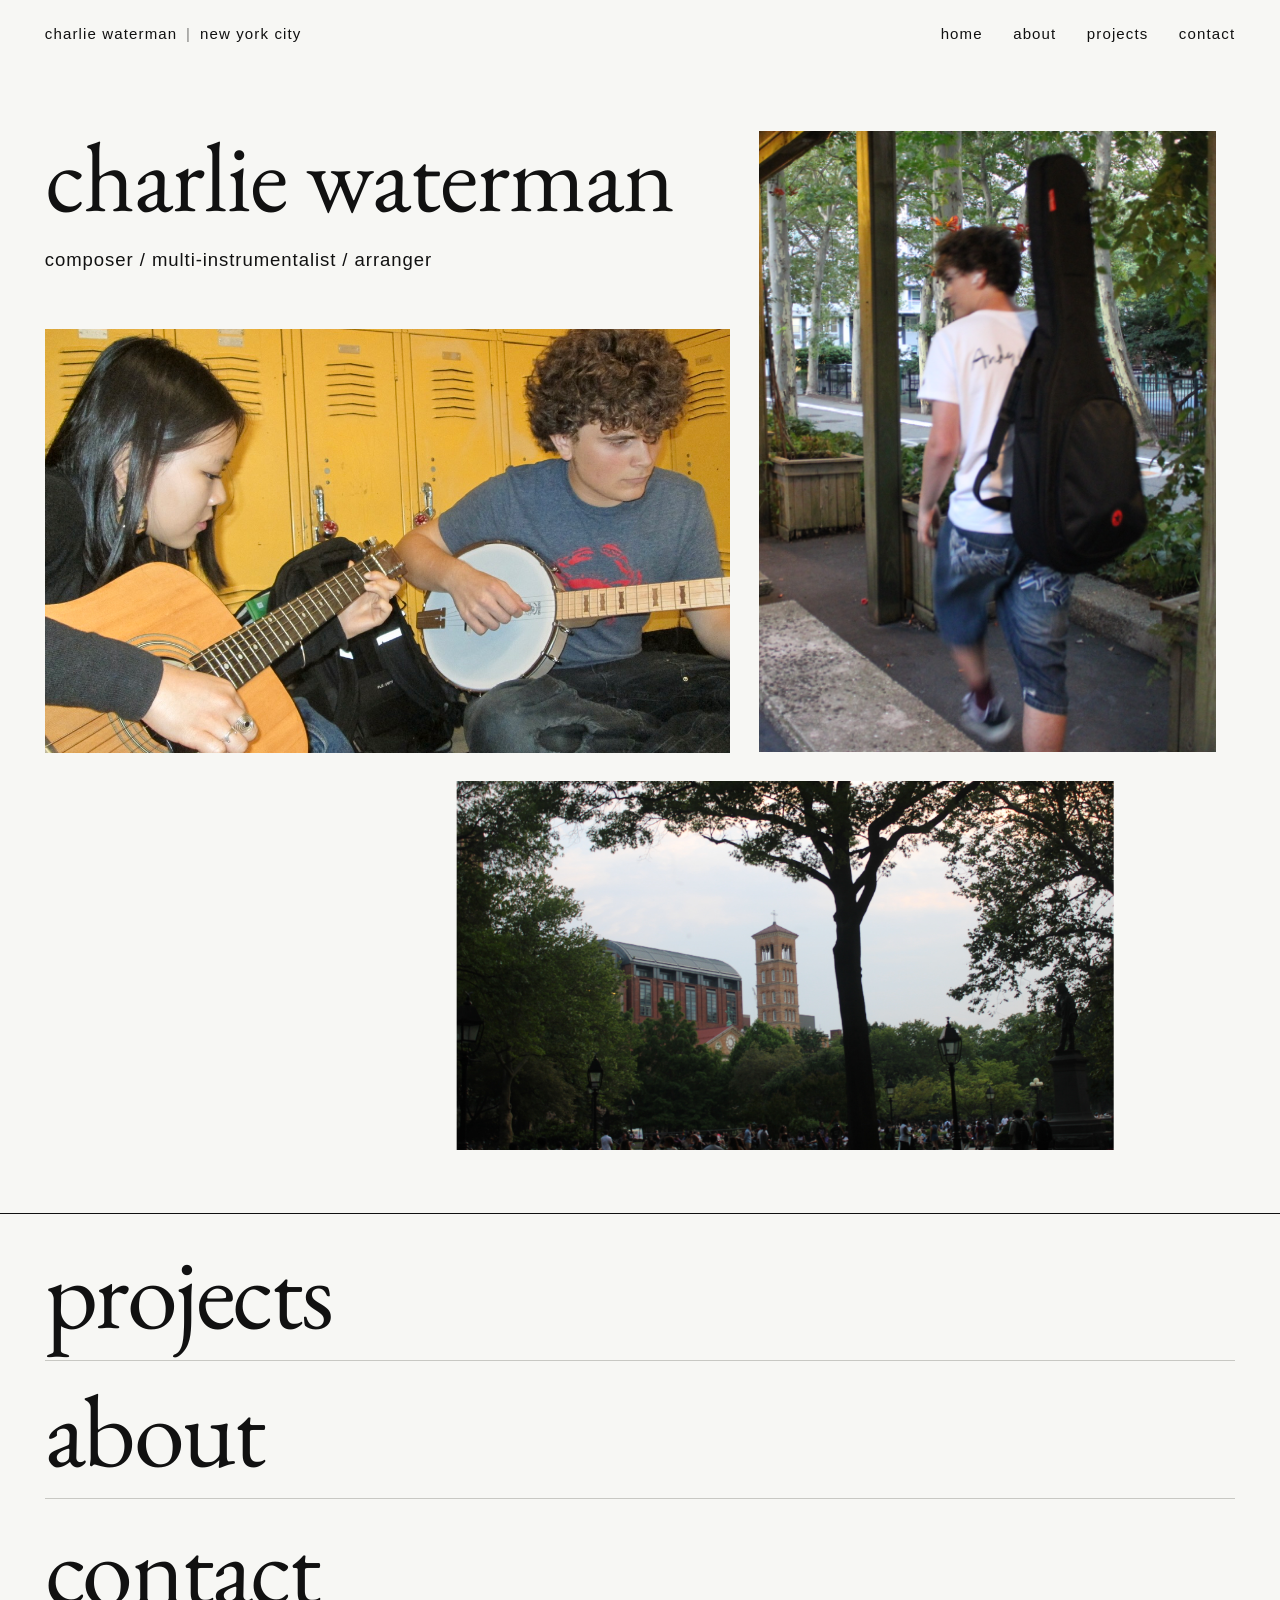
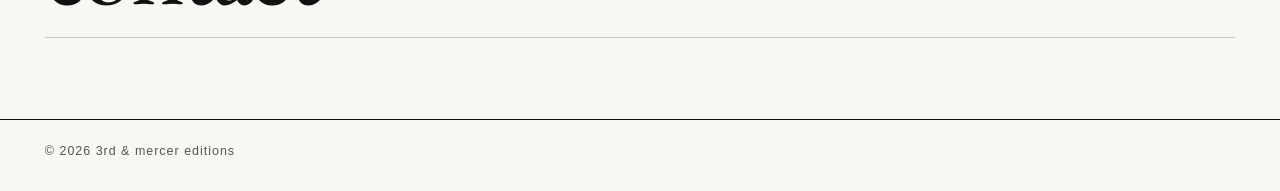
==== commit 69b20d19: "Refactor index.html to streamline structure Removed redundant icon links and simplified the layout b" ====
--- a/index.html
+++ b/index.html
@@ -6,10 +6,6 @@
     <meta name="viewport" content="width=device-width, initial-scale=1.0">
 
     <title>charlie waterman — composer</title>
-
-    <link rel="icon" type="image/x-icon" href="favicon.ico">
-    <link rel="icon" type="image/png" sizes="32x32" href="favicon-32x32.png">
-    <link rel="apple-touch-icon" href="apple-touch-icon.png">
 
     <meta
         name="description"
@@ -46,81 +42,48 @@
 
     </header>
 
-
     <main>
 
         <section class="visual-grid">
 
-            <!-- TOP ROW:
-                 wide music side / narrow candid side -->
+            <div class="left-column">
 
-            <div class="top-collage">
+                <div class="hero-title">
+                    <h1>charlie waterman</h1>
 
-                <div class="top-left">
-
-                    <div class="hero-title">
-
-                        <h1>charlie waterman</h1>
-
-                        <p>
-                            composer / multi-instrumentalist / arranger
-                        </p>
-
-                    </div>
-
-
-                    <div class="music-photo">
-
-                        <img
-                            src="images/home-music.jpg"
-                            alt="Charlie Waterman and a friend playing music"
-                        >
-
-                    </div>
-
+                    <p>
+                        composer / multi-instrumentalist / arranger
+                    </p>
                 </div>
 
+                <div class="music-photo">
+                    <img
+                        src="images/home-music.jpg"
+                        alt="Charlie Waterman and a friend playing music"
+                    >
+                </div>
+
+            </div>
+
+            <div class="right-column">
 
                 <div class="candid-photo">
-
                     <img
                         src="images/charlie-candid.jpg"
                         alt="Charlie Waterman"
                     >
-
                 </div>
 
-            </div>
-
-
-            <!-- BOTTOM ROW:
-                 narrow performance side / wide architecture side -->
-
-            <div class="bottom-collage">
-
-                <div class="performance-photo">
-
-                    <img
-                        src="images/home-performance.jpg"
-                        alt="Musicians performing on stage"
-                    >
-
-                </div>
-
-
                 <div class="architecture-photo">
-
                     <img
                         src="images/charlie-architecture.jpg"
                         alt="Architecture in New York City"
                     >
-
                 </div>
 
             </div>
 
         </section>
-
 
         <section class="home-links">
 
@@ -140,7 +103,6 @@
 
     </main>
 
-
     <footer>
         <span>© 2026 3rd &amp; Mercer Editions</span>
     </footer>
--- a/style.css
+++ b/style.css
@@ -1178,33 +1178,19 @@
         object-position: center 42%;
     }
 
-   .performance-photo {
-    width: 52%;
-
-    margin-top: var(--photo-gap);
-
-    margin-left: 0;
-
-    position: relative;
-
-    z-index: 1;
-
-    transform: none;
-}
-
-.performance-photo img {
-    width: 100%;
-
-    aspect-ratio: 4 / 3;
-
-    object-fit: cover;
-
-    object-position: center center;
-}
-}
-
-
-   
+    .performance-photo {
+        width: 62%;
+
+        margin-top: var(--photo-gap);
+
+        transform: translateX(0);
+    }
+
+    .performance-photo img {
+        aspect-ratio: 4 / 3;
+
+        object-fit: cover;
+        object-position: center center;
     }
 
     .right-column {
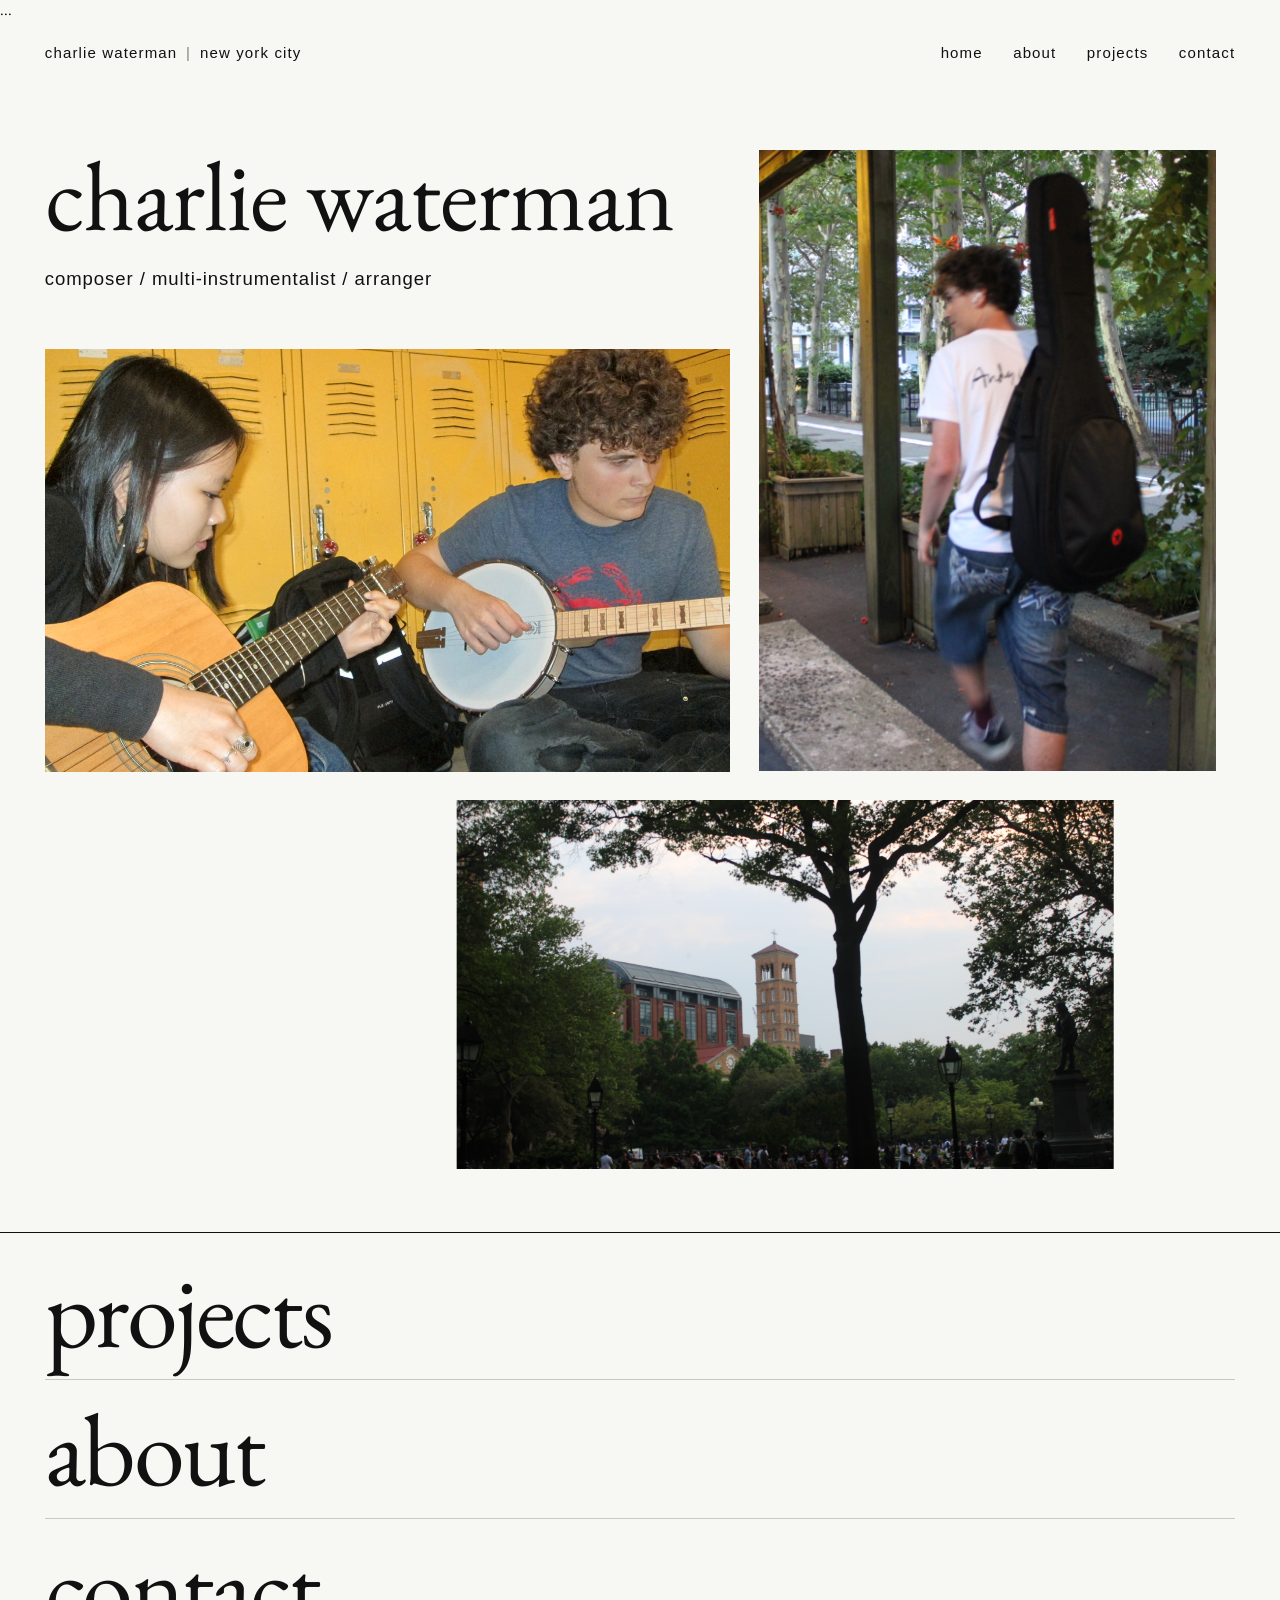
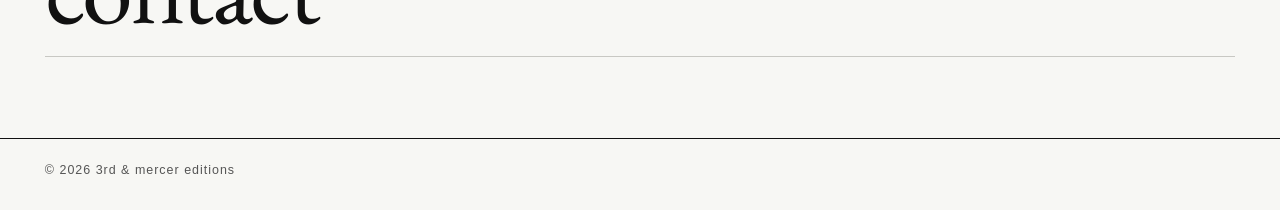
==== commit 6fd4dbd2: "Update head section with favicon and title Added favicon link and updated title in head section." ====
--- a/index.html
+++ b/index.html
@@ -2,11 +2,22 @@
 <html lang="en">
 
 <head>
+    <head>
+    <meta charset="UTF-8">
+    <meta name="viewport" content="width=device-width, initial-scale=1.0">
+
+    <link rel="icon" type="image/png" href="favicon.png">
+
+    <title>Charlie Waterman</title>
+    ...
+</head>
     <meta charset="UTF-8">
     <meta name="viewport" content="width=device-width, initial-scale=1.0">
 
     <title>charlie waterman — composer</title>
 
+    <link rel="canonical" href="https://charliewaterman.com/">
+    
     <meta
         name="description"
         content="Charlie Waterman — composer, multi-instrumentalist, and arranger."
@@ -77,7 +88,7 @@
                 <div class="architecture-photo">
                     <img
                         src="images/charlie-architecture.jpg"
-                        alt="Architecture in New York City"
+                        alt=""
                     >
                 </div>
 
--- a/style.css
+++ b/style.css
@@ -27,11 +27,13 @@
 
 img {
     display: block;
+
     width: 100%;
 }
 
 a {
     color: inherit;
+
     text-decoration: none;
 }
 
@@ -51,21 +53,29 @@
 
 .site-header {
     width: 100%;
+
     padding: 25px 3.5vw;
 
     display: flex;
+
     justify-content: space-between;
+
     align-items: baseline;
 }
 
 .site-heading {
     display: flex;
+
     align-items: baseline;
+
     gap: 0.55rem;
 
     font-family: Arial, Helvetica, sans-serif;
+
     font-size: 0.94rem;
+
     letter-spacing: 0.075em;
+
     text-transform: lowercase;
 }
 
@@ -75,11 +85,15 @@
 
 .navigation {
     display: flex;
+
     gap: 1.9rem;
 
     font-family: Arial, Helvetica, sans-serif;
+
     font-size: 0.94rem;
+
     letter-spacing: 0.075em;
+
     text-transform: lowercase;
 }
 
@@ -122,6 +136,7 @@
     width: 100%;
 
     display: flex;
+
     flex-direction: column;
 
     align-items: flex-start;
@@ -138,9 +153,13 @@
 
 .hero-title h1 {
     font-size: clamp(4rem, 7.7vw, 8.3rem);
+
     font-weight: 400;
+
     line-height: 0.92;
+
     letter-spacing: -0.01em;
+
     white-space: nowrap;
 }
 
@@ -148,8 +167,11 @@
     margin-top: 3vh;
 
     font-family: Arial, Helvetica, sans-serif;
+
     font-size: clamp(1.08rem, 1.45vw, 1.35rem);
+
     letter-spacing: 0.05em;
+
     text-transform: lowercase;
 }
 
@@ -164,6 +186,7 @@
     margin-top: 6.5vh;
 
     position: relative;
+
     z-index: 1;
 }
 
@@ -173,30 +196,8 @@
     aspect-ratio: 1.62 / 1;
 
     object-fit: cover;
+
     object-position: center 42%;
-}
-
-
-/* =================================
-   HOMEPAGE — PERFORMANCE PHOTO
-================================= */
-
-.performance-photo {
-    width: 56%;
-
-    margin-top: var(--photo-gap);
-
-    position: relative;
-    z-index: 3;
-}
-
-.performance-photo img {
-    width: 100%;
-
-    aspect-ratio: 4 / 3;
-
-    object-fit: cover;
-    object-position: center center;
 }
 
 
@@ -214,14 +215,17 @@
     margin-top: 2vh;
 
     position: relative;
+
     z-index: 3;
 }
 
 .candid-photo img {
     width: 100%;
+
     height: 100%;
 
     object-fit: cover;
+
     object-position: 64% center;
 }
 
@@ -238,6 +242,7 @@
     transform: translateX(-46%);
 
     position: relative;
+
     z-index: 2;
 }
 
@@ -247,6 +252,7 @@
     aspect-ratio: 1.78 / 1;
 
     object-fit: cover;
+
     object-position: center 27%;
 }
 
@@ -257,6 +263,7 @@
 
 .home-links {
     border-top: 1px solid #111111;
+
     padding: 1vh 3.5vw 9vh;
 }
 
@@ -270,6 +277,7 @@
     font-size: clamp(3.5rem, 8vw, 8rem);
 
     line-height: 0.9;
+
     letter-spacing: -0.025em;
 
     transition:
@@ -305,11 +313,15 @@
 
 .about-title {
     position: relative;
+
     z-index: 5;
 
     font-size: clamp(5rem, 11vw, 11rem);
+
     font-weight: 400;
+
     line-height: 0.85;
+
     letter-spacing: -0.025em;
 
     margin-bottom: 5vh;
@@ -324,9 +336,11 @@
     position: absolute;
 
     top: 13vh;
+
     right: 0;
 
     width: 84%;
+
     height: 78vh;
 
     overflow: hidden;
@@ -336,9 +350,11 @@
 
 .about-photo-primary img {
     width: 100%;
+
     height: 100%;
 
     object-fit: cover;
+
     object-position: center center;
 
     opacity: 0.94;
@@ -348,6 +364,7 @@
     content: "";
 
     position: absolute;
+
     inset: 0;
 
     background:
@@ -366,6 +383,7 @@
     content: "";
 
     position: absolute;
+
     inset: 0;
 
     z-index: 1;
@@ -387,22 +405,27 @@
 
 .about-bio {
     position: relative;
+
     z-index: 5;
 
     width: min(760px, 57vw);
 
     margin-top: 13vh;
+
     margin-left: 2vw;
 }
 
 .about-bio p {
     font-size: clamp(1.25rem, 1.8vw, 1.65rem);
+
     line-height: 1.35;
 }
 
 .about-bio .about-intro {
     font-size: clamp(1.8rem, 2.8vw, 2.75rem);
+
     line-height: 1.12;
+
     letter-spacing: -0.018em;
 
     margin-bottom: 4vh;
@@ -412,16 +435,21 @@
     display: inline-block;
 
     position: relative;
+
     z-index: 10;
 
     margin-top: 4vh;
 
     font-family: Arial, Helvetica, sans-serif;
+
     font-size: 0.9rem;
+
     letter-spacing: 0.08em;
+
     text-transform: lowercase;
 
     border-bottom: 1px solid #111111;
+
     padding-bottom: 3px;
 }
 
@@ -438,16 +466,19 @@
     position: relative;
 
     padding-top: 3vh;
+
     padding-bottom: 5vh;
 }
 
 .cv-section {
     width: 70%;
+
     max-width: 900px;
 
     margin: 0 auto;
 
     position: relative;
+
     z-index: 4;
 }
 
@@ -455,18 +486,23 @@
     display: flex;
 
     justify-content: space-between;
+
     align-items: baseline;
 
     margin-bottom: 2vh;
 
     font-family: Arial, Helvetica, sans-serif;
+
     font-size: 0.82rem;
+
     letter-spacing: 0.075em;
+
     text-transform: lowercase;
 }
 
 .cv-heading a {
     border-bottom: 1px solid #111111;
+
     padding-bottom: 2px;
 }
 
@@ -481,9 +517,11 @@
 
 .cv-pages {
     width: 100%;
+
     height: 650px;
 
     overflow-y: auto;
+
     overflow-x: hidden;
 
     padding: 20px;
@@ -513,6 +551,7 @@
     display: block;
 
     max-width: 100%;
+
     height: auto;
 
     background: #ffffff;
@@ -526,8 +565,11 @@
     padding: 5vh 2vw;
 
     font-family: Arial, Helvetica, sans-serif;
+
     font-size: 0.8rem;
+
     letter-spacing: 0.06em;
+
     text-transform: lowercase;
 }
 
@@ -552,9 +594,11 @@
 .projects-list,
 .projects-future {
     width: 100%;
+
     max-width: 1220px;
 
     margin-left: auto;
+
     margin-right: auto;
 }
 
@@ -565,13 +609,17 @@
 
 .projects-header {
     padding-top: 2vh;
+
     padding-bottom: 5vh;
 }
 
 .projects-header h1 {
     font-size: clamp(5rem, 10vw, 10.5rem);
+
     font-weight: 400;
+
     line-height: 0.9;
+
     letter-spacing: -0.03em;
 }
 
@@ -581,13 +629,17 @@
     display: flex;
 
     align-items: baseline;
+
     justify-content: flex-start;
 
     gap: 1.5rem;
 
     font-family: Arial, Helvetica, sans-serif;
+
     font-size: 0.78rem;
+
     letter-spacing: 0.09em;
+
     text-transform: lowercase;
 }
 
@@ -638,11 +690,15 @@
 
 .project-main h2 {
     width: 100%;
+
     max-width: 1050px;
 
     font-size: clamp(3.2rem, 5.6vw, 6.5rem);
+
     font-weight: 400;
+
     line-height: 0.93;
+
     letter-spacing: -0.025em;
 
     transition: transform 0.35s ease;
@@ -663,13 +719,17 @@
     display: flex;
 
     align-items: baseline;
+
     flex-wrap: wrap;
 
     gap: 0.7rem 1.7rem;
 
     font-family: Arial, Helvetica, sans-serif;
+
     font-size: 0.76rem;
+
     letter-spacing: 0.075em;
+
     text-transform: lowercase;
 
     font-style: normal;
@@ -686,7 +746,9 @@
     margin-top: 2.5vh;
 
     font-size: clamp(1.05rem, 1.35vw, 1.3rem);
+
     line-height: 1.38;
+
     font-style: italic;
 
     color: #323230;
@@ -711,14 +773,19 @@
     display: flex;
 
     align-items: baseline;
+
     flex-direction: row;
+
     flex-wrap: wrap;
 
     gap: 1.7rem;
 
     font-family: Arial, Helvetica, sans-serif;
+
     font-size: 0.74rem;
+
     letter-spacing: 0.075em;
+
     text-transform: lowercase;
 
     font-style: normal;
@@ -738,6 +805,7 @@
 
 .project-link:hover {
     color: #24364b;
+
     transform: translateX(3px);
 }
 
@@ -748,11 +816,13 @@
 
 .project-video-block {
     width: 100%;
+
     align-self: center;
 }
 
 .youtube-player {
     width: 100%;
+
     aspect-ratio: 16 / 9;
 
     background: #111111;
@@ -764,6 +834,7 @@
     display: block;
 
     width: 100%;
+
     height: 100%;
 
     border: 0;
@@ -775,8 +846,11 @@
     margin-top: 1rem;
 
     font-family: Arial, Helvetica, sans-serif;
+
     font-size: 0.72rem;
+
     letter-spacing: 0.075em;
+
     text-transform: lowercase;
 
     border-bottom: 1px solid #111111;
@@ -790,6 +864,7 @@
 
 .video-caption:hover {
     color: #24364b;
+
     transform: translateX(3px);
 }
 
@@ -806,7 +881,9 @@
 
 .projects-future p {
     font-size: clamp(2rem, 4vw, 4.5rem);
+
     line-height: 1;
+
     letter-spacing: -0.02em;
 
     color: #54544f;
@@ -824,9 +901,11 @@
 .contact-header,
 .contact-content {
     width: 100%;
+
     max-width: 1220px;
 
     margin-left: auto;
+
     margin-right: auto;
 }
 
@@ -837,13 +916,17 @@
 
 .contact-header {
     padding-top: 2vh;
+
     padding-bottom: 5vh;
 }
 
 .contact-header h1 {
     font-size: clamp(5rem, 10vw, 10.5rem);
+
     font-weight: 400;
+
     line-height: 0.9;
+
     letter-spacing: -0.03em;
 }
 
@@ -851,8 +934,11 @@
     margin-top: 7vh;
 
     font-family: Arial, Helvetica, sans-serif;
+
     font-size: 0.78rem;
+
     letter-spacing: 0.09em;
+
     text-transform: lowercase;
 }
 
@@ -892,7 +978,9 @@
     margin-bottom: 6vh;
 
     font-size: clamp(2.2rem, 3.2vw, 3.4rem);
+
     line-height: 1.05;
+
     letter-spacing: -0.02em;
 }
 
@@ -907,6 +995,7 @@
 
 .form-field {
     width: 100%;
+
     margin-bottom: 4vh;
 }
 
@@ -916,8 +1005,11 @@
     margin-bottom: 1rem;
 
     font-family: Arial, Helvetica, sans-serif;
+
     font-size: 0.74rem;
+
     letter-spacing: 0.09em;
+
     text-transform: lowercase;
 }
 
@@ -928,7 +1020,9 @@
     width: 100%;
 
     border: 0;
+
     border-bottom: 1px solid #8d8d88;
+
     border-radius: 0;
 
     outline: none;
@@ -946,16 +1040,19 @@
         serif;
 
     font-size: 1.4rem;
+
     line-height: 1.35;
 
     transition: border-color 0.25s ease;
 
     -webkit-appearance: none;
+
     appearance: none;
 }
 
 .form-field textarea {
     min-height: 165px;
+
     resize: vertical;
 }
 
@@ -975,7 +1072,9 @@
     appearance: none;
 
     border: 0;
+
     border-bottom: 1px solid #111111;
+
     border-radius: 0;
 
     padding: 0 0 4px;
@@ -987,8 +1086,11 @@
     cursor: pointer;
 
     font-family: Arial, Helvetica, sans-serif;
+
     font-size: 0.78rem;
+
     letter-spacing: 0.09em;
+
     text-transform: lowercase;
 
     transition:
@@ -998,6 +1100,7 @@
 
 .contact-form button:hover {
     color: #24364b;
+
     transform: translateX(3px);
 }
 
@@ -1037,6 +1140,7 @@
     height: 385px;
 
     object-fit: cover;
+
     object-position: center 48%;
 }
 
@@ -1051,6 +1155,7 @@
     position: absolute;
 
     left: 0;
+
     top: 300px;
 
     z-index: 3;
@@ -1062,6 +1167,7 @@
     height: 280px;
 
     object-fit: cover;
+
     object-position: center center;
 }
 
@@ -1076,6 +1182,7 @@
     position: absolute;
 
     left: calc(40% + var(--contact-gap));
+
     top: calc(385px + var(--contact-gap));
 
     z-index: 2;
@@ -1087,6 +1194,7 @@
     height: 345px;
 
     object-fit: cover;
+
     object-position: center center;
 }
 
@@ -1101,8 +1209,11 @@
     padding: 24px 3.5vw 32px;
 
     font-family: Arial, Helvetica, sans-serif;
+
     font-size: 0.78rem;
+
     letter-spacing: 0.08em;
+
     text-transform: lowercase;
 
     color: #555555;
@@ -1124,19 +1235,23 @@
 
     .site-header {
         padding: 20px;
+
         align-items: flex-start;
     }
 
     .site-heading {
         font-size: 0.67rem;
+
         gap: 0.3rem;
     }
 
     .navigation {
         font-size: 0.67rem;
+
         gap: 1rem;
 
         flex-wrap: wrap;
+
         justify-content: flex-end;
     }
 
@@ -1159,6 +1274,7 @@
 
     .hero-title h1 {
         font-size: 16.5vw;
+
         white-space: nowrap;
     }
 
@@ -1166,6 +1282,7 @@
         margin-top: 3vh;
 
         font-size: 0.86rem;
+
         line-height: 1.4;
     }
 
@@ -1175,22 +1292,8 @@
 
     .music-photo img {
         aspect-ratio: 1.5 / 1;
+
         object-position: center 42%;
-    }
-
-    .performance-photo {
-        width: 62%;
-
-        margin-top: var(--photo-gap);
-
-        transform: translateX(0);
-    }
-
-    .performance-photo img {
-        aspect-ratio: 4 / 3;
-
-        object-fit: cover;
-        object-position: center center;
     }
 
     .right-column {
@@ -1219,11 +1322,13 @@
 
     .architecture-photo img {
         aspect-ratio: 1.7 / 1;
+
         object-position: center 27%;
     }
 
     .home-links {
         padding-left: 20px;
+
         padding-right: 20px;
     }
 
@@ -1260,9 +1365,11 @@
         position: relative;
 
         top: auto;
+
         right: auto;
 
         width: 100%;
+
         height: 52vh;
     }
 
@@ -1285,6 +1392,7 @@
         width: 94%;
 
         margin-top: -17vh;
+
         margin-left: 3%;
 
         padding: 22px;
@@ -1294,6 +1402,7 @@
 
     .about-bio .about-intro {
         font-size: 1.75rem;
+
         line-height: 1.15;
 
         margin-bottom: 3vh;
@@ -1301,6 +1410,7 @@
 
     .about-bio p {
         font-size: 1.12rem;
+
         line-height: 1.4;
     }
 
@@ -1314,6 +1424,7 @@
 
     .cv-section {
         width: 88%;
+
         max-width: none;
 
         margin: 0 auto;
@@ -1321,6 +1432,7 @@
 
     .cv-pages {
         height: 60vh;
+
         padding: 10px;
     }
 
@@ -1339,11 +1451,13 @@
 
     .projects-header {
         padding-top: 0;
+
         padding-bottom: 4vh;
     }
 
     .projects-header h1 {
         font-size: 23vw;
+
         line-height: 0.9;
     }
 
@@ -1361,6 +1475,7 @@
 
     .project-featured-layout {
         grid-template-columns: 1fr;
+
         row-gap: 4vh;
     }
 
@@ -1368,6 +1483,7 @@
         max-width: none;
 
         font-size: 12vw;
+
         line-height: 0.95;
     }
 
@@ -1393,6 +1509,7 @@
 
     .project-description-wide {
         width: 95%;
+
         white-space: normal;
     }
 
@@ -1429,11 +1546,13 @@
 
     .contact-header {
         padding-top: 0;
+
         padding-bottom: 4vh;
     }
 
     .contact-header h1 {
         font-size: 23vw;
+
         line-height: 0.9;
     }
 
@@ -1443,6 +1562,7 @@
         max-width: 90%;
 
         font-size: 0.68rem;
+
         line-height: 1.5;
     }
 
@@ -1482,6 +1602,9 @@
         min-height: 630px;
     }
 
+
+    /* PRIMARY */
+
     .contact-photo-primary {
         width: 90%;
 
@@ -1492,10 +1615,14 @@
         height: 265px;
     }
 
+
+    /* SUBWAY */
+
     .contact-photo-secondary {
         width: 43%;
 
         left: 0;
+
         top: 205px;
     }
 
@@ -1503,10 +1630,14 @@
         height: 205px;
     }
 
+
+    /* PARTY */
+
     .contact-photo-tertiary {
         width: 52%;
 
         left: calc(43% + var(--contact-gap));
+
         top: calc(265px + var(--contact-gap));
     }
 
@@ -1519,6 +1650,7 @@
 
     footer {
         padding-left: 20px;
+
         padding-right: 20px;
 
         font-size: 0.7rem;
